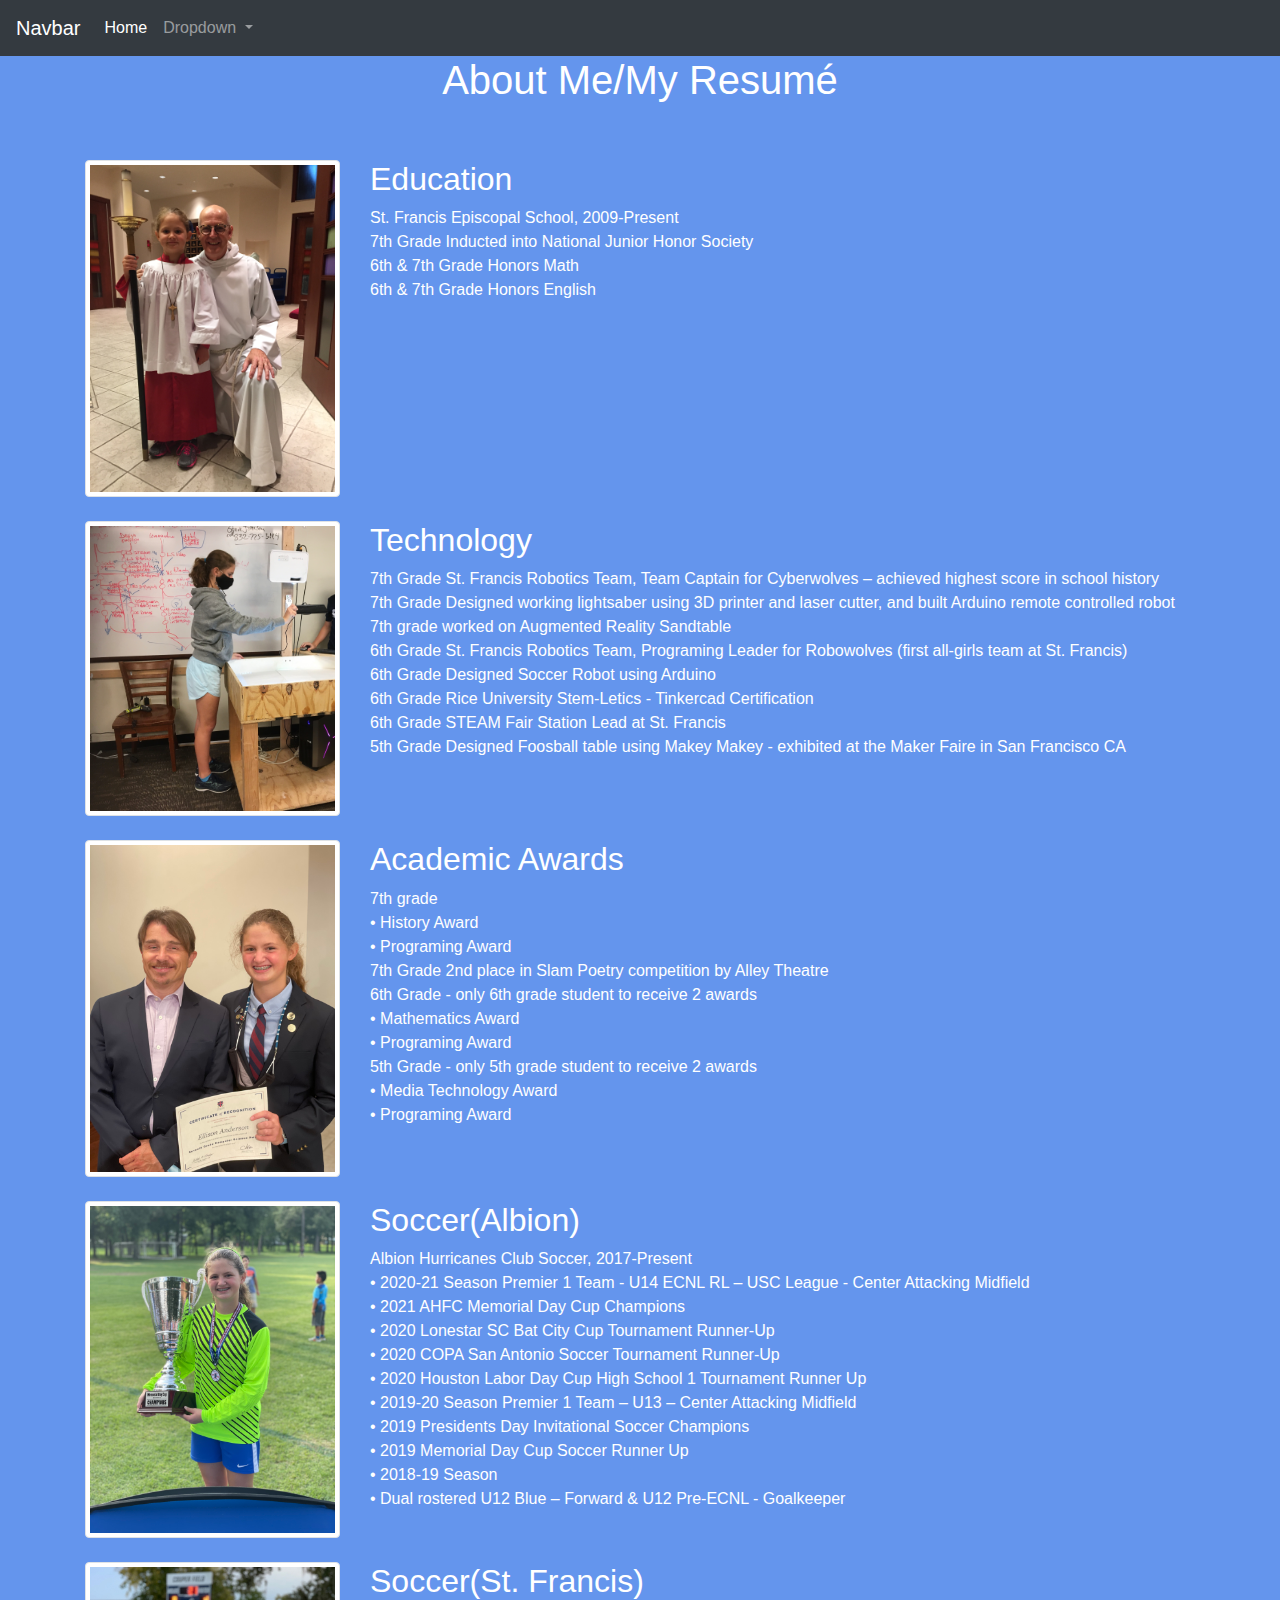
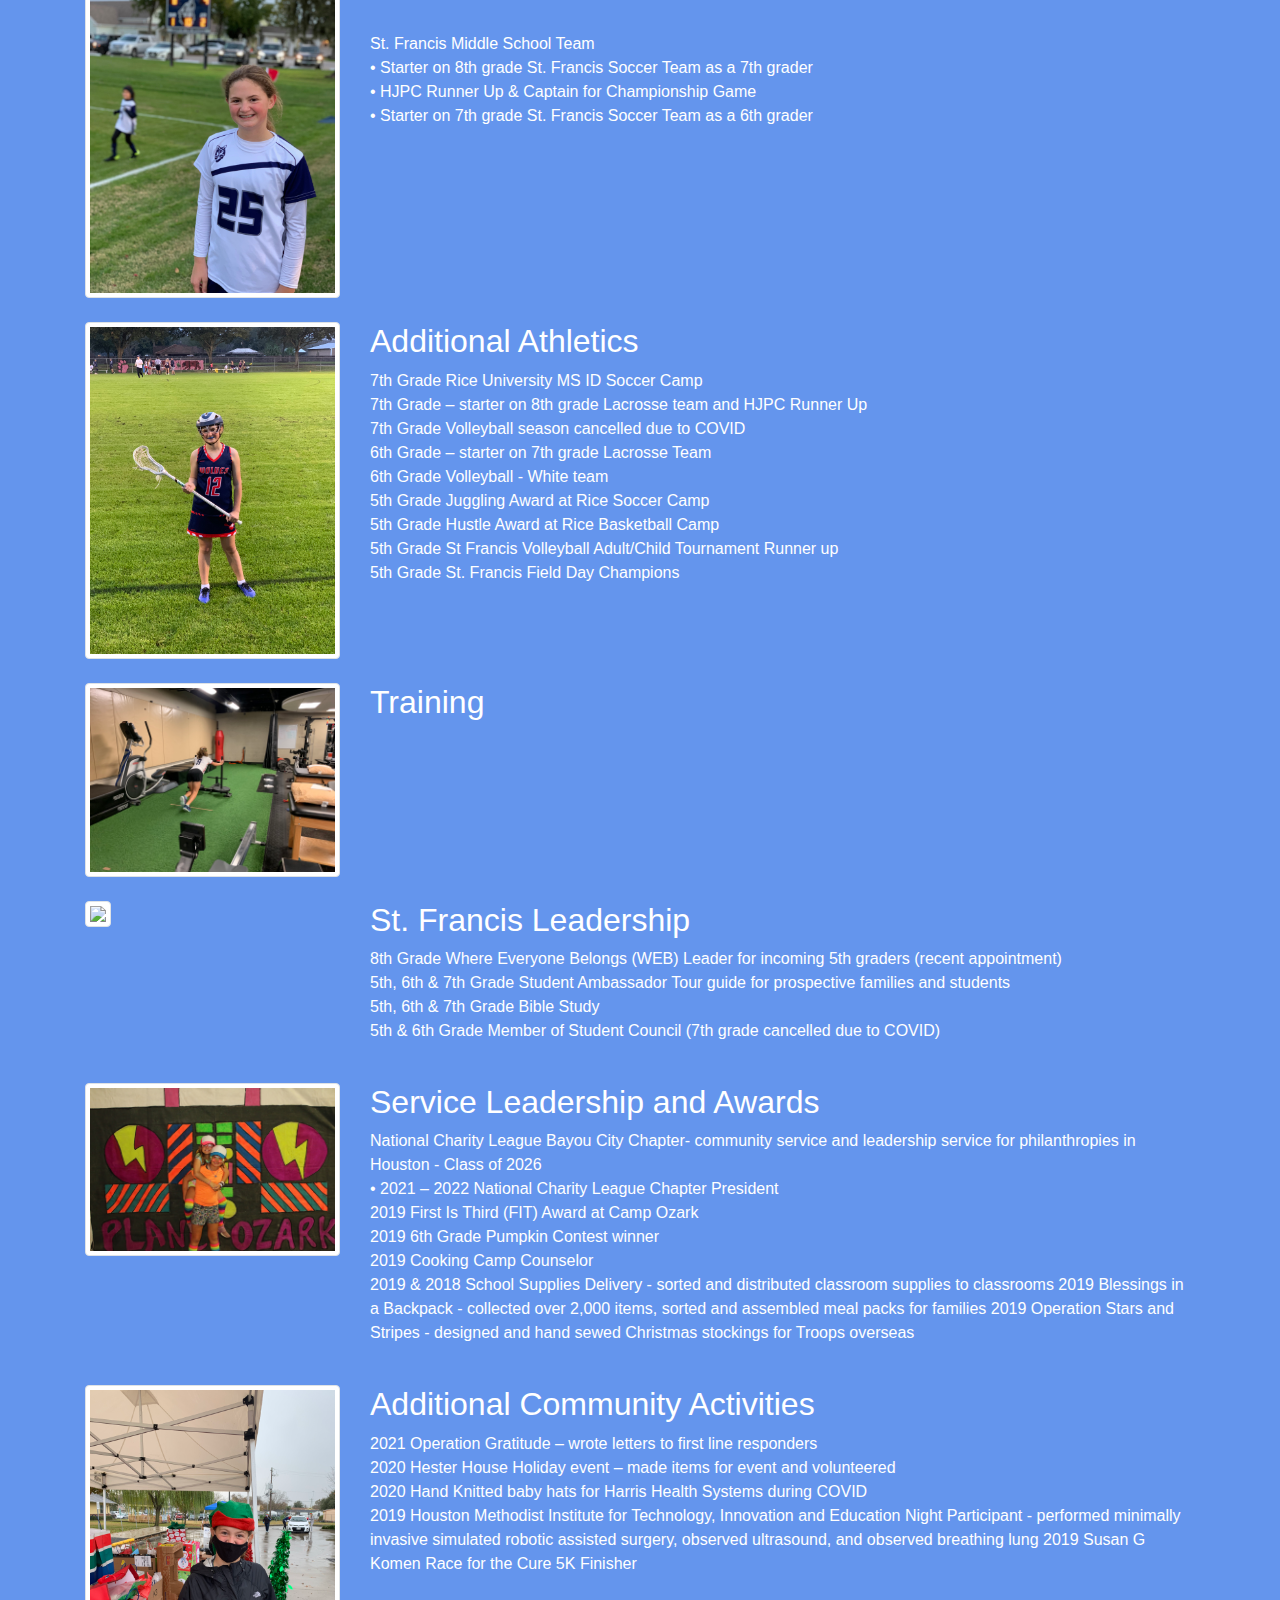
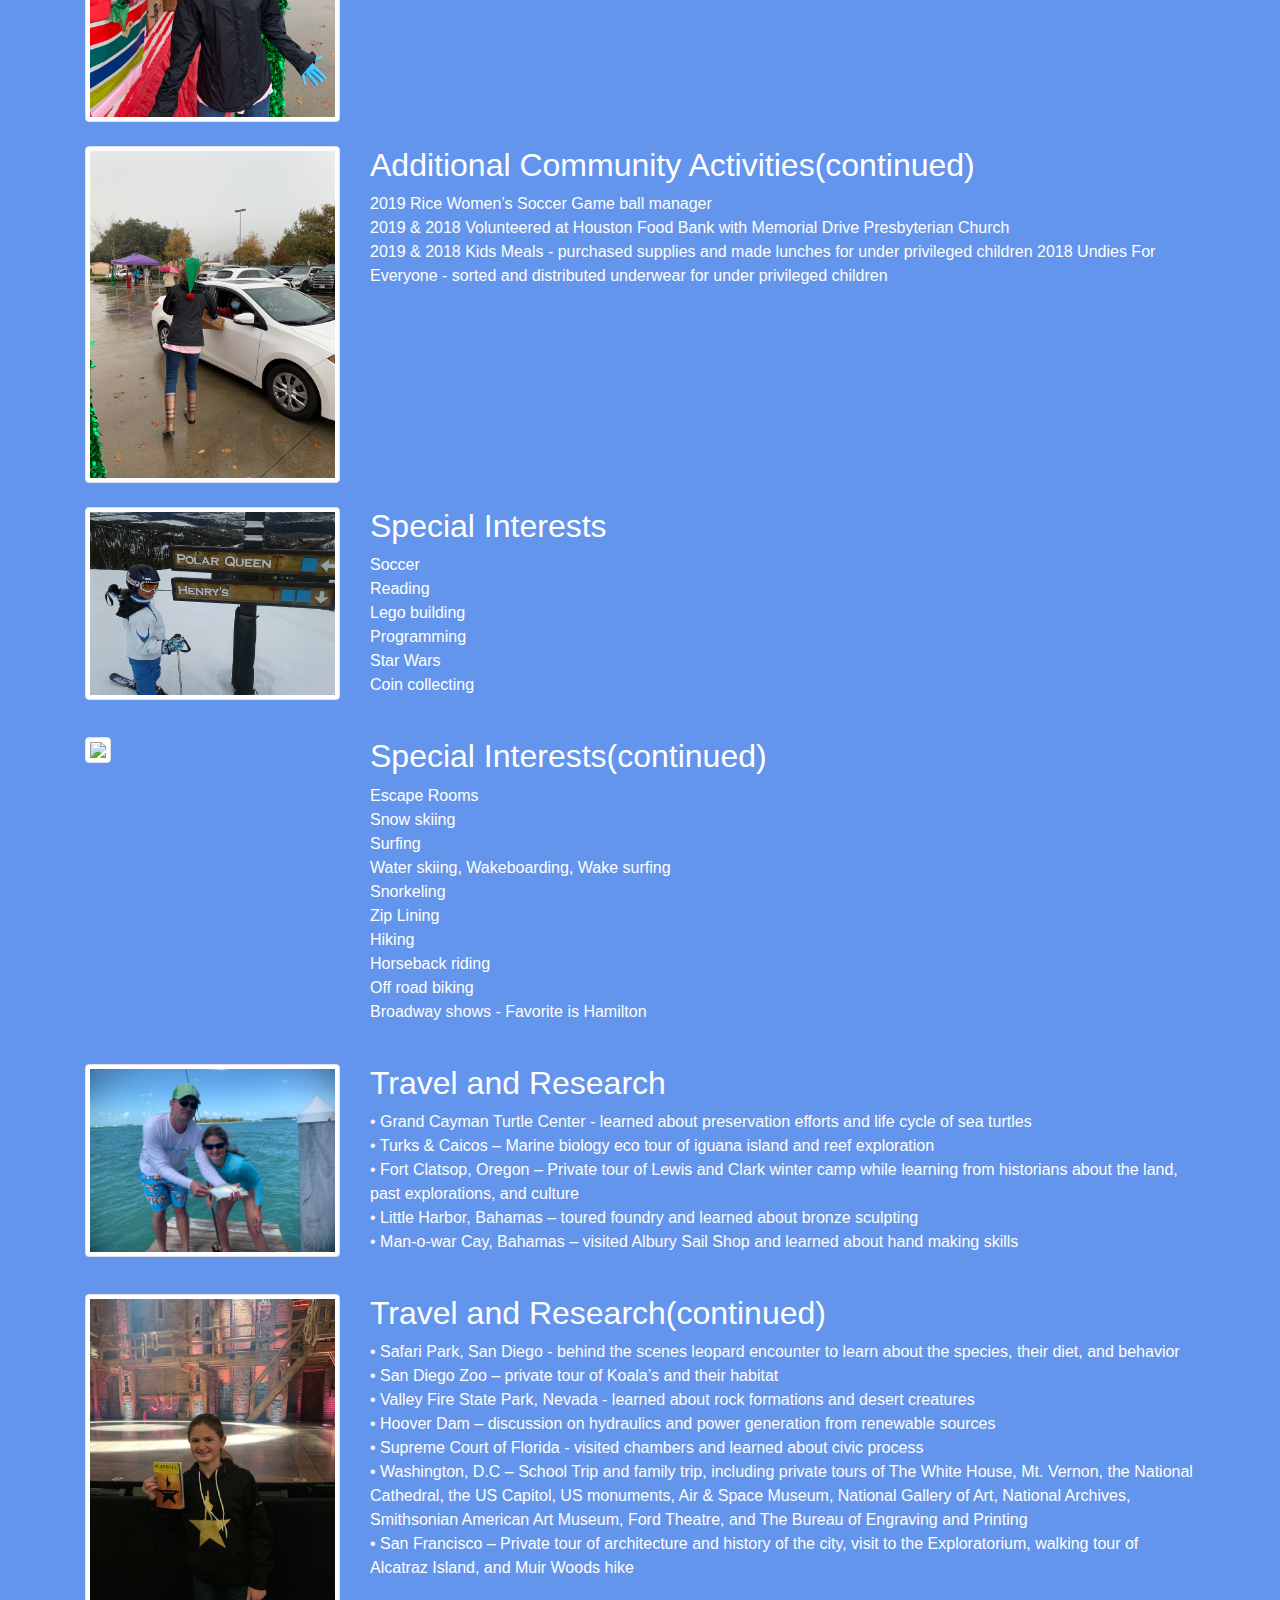
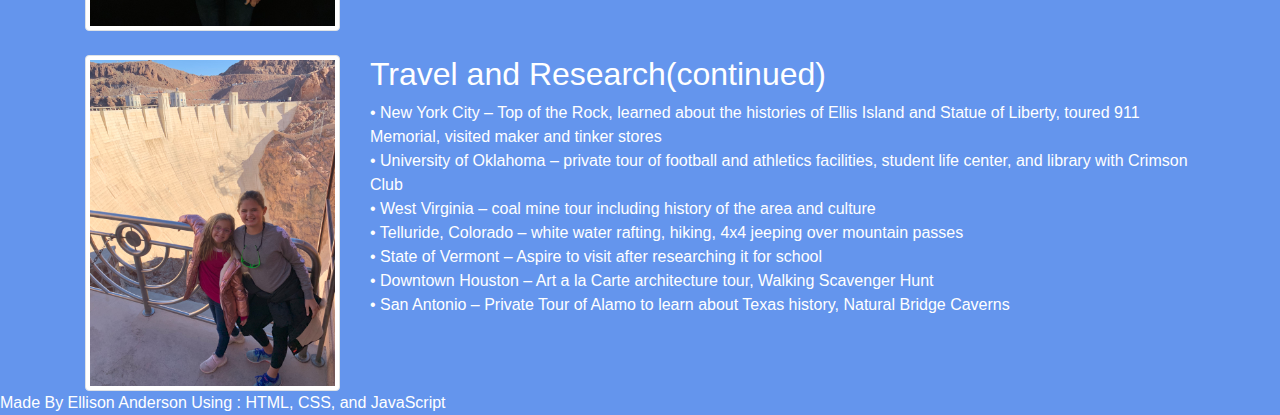
==== about.html @ 31eaee92 "done" ====
<!DOCTYPE html>
<html>
    <head>
        <meta charset="UTF-8">
        <!-- This is where Meta data will go-->
        <link rel="stylesheet" href="https://maxcdn.bootstrapcdn.com/bootstrap/4.0.0/css/bootstrap.min.css">
        <link href="css/index.css" type="text/css" rel="stylesheet">
        <title>Ellison's Portfolio</title>
    </head>

<body>
    
  <!-- NavBar (copied and pasted from WC3) -->
  <!-- Static navbar -->
  <nav class="navbar navbar-expand-lg navbar-dark bg-dark">
    <a class="navbar-brand" href="#">Navbar</a>
    <button class="navbar-toggler" data-toggle="collapse" data-target="#navbarSupportedContent" aria-controls="navbarSupportedContent" aria-expanded="false" aria-label="Toggle navigation">
      <span class="navbar-toggler-icon"></span>
    </button>

    <div class="collapse navbar-collapse" id="navbarSupportedContent">
      <ul class="navbar-nav mr-auto">
        <li class="nav-item active">
          <a class="nav-link" href="index.html">Home <span class="sr-only">(current)</span></a>
        </li>
        <li class="nav-item dropdown">
          <a class="nav-link dropdown-toggle" href="#" id="navbarDropdown" role="button" data-toggle="dropdown" aria-haspopup="true" aria-expanded="false">
            Dropdown
          </a>
          <div class="dropdown-menu" aria-labelledby="navbarDropdown">
            <a class="dropdown-item" href="about.html">About</a>
            <a class="dropdown-item" href="gallary.html">Gallery</a>
          </div>
        </li>
      </ul>
    </div>
  </nav>

    <H1>About Me/My Resumé</H1>
    <br>
    <br>
        <div class="container">
            <div class="row">
              <div class="col-lg-3">
                <img class="img img-thumbnail" src="Photos/education.jpeg">
              </div>
              <div class="col-lg-9">
                <h2>Education</h2>
                <p>
                  St. Francis Episcopal School, 2009-Present 
                  <br>7th Grade Inducted into National Junior Honor Society 
                  <br>6th & 7th Grade Honors Math 
                  <br>6th & 7th Grade Honors English 
                  </p>
              </div>
            </div>
            <br>
            <div class="row">
              <div class="col-lg-3">
                <img class="img img-thumbnail" src="Photos/technology.jpeg">
              </div>
              <div class="col-lg-9">
                <h2>Technology</h2>
                <p>7th Grade St. Francis Robotics Team, Team Captain for Cyberwolves – achieved highest score in school history  
                  <br>7th Grade Designed working lightsaber using 3D printer and laser cutter, and built Arduino remote controlled robot 
                  <br>7th grade worked on Augmented Reality Sandtable
                  <br>6th Grade St. Francis Robotics Team, Programing Leader for Robowolves (first all-girls team at St. Francis) 
                  <br>6th Grade Designed Soccer Robot using Arduino 
                  <br>6th Grade Rice University Stem-Letics - Tinkercad Certification 
                  <br>6th Grade STEAM Fair Station Lead at St. Francis  
                  <br>5th Grade Designed Foosball table using Makey Makey - exhibited at the Maker Faire in San Francisco CA 
                  </p>
              </div>
            </div>
            <br>
            <div class="row">
              <div class="col-lg-3">
                <img class="img img-thumbnail" src="Photos/Awards.jpeg">
              </div>
              <div class="col-lg-9">
                <h2>Academic Awards</h2>
                <p>7th grade
                  <br>• History Award 
                  <br>• Programing Award  
                  <br>7th Grade 2nd place in Slam Poetry competition by Alley Theatre 
                  <br>6th Grade - only 6th grade student to receive 2 awards 
                  <br>• Mathematics Award 
                  <br>• Programing Award  
                 <br> 5th Grade - only 5th grade student to receive 2 awards 
                  <br>• Media Technology Award 
                 <br> • Programing Award </p>
              </div>
            </div>
            <br>
            <div class="row">
              <div class="col-lg-3">
                <img class="img img-thumbnail" src="Photos/soccer.jpeg">
              </div>
              <div class="col-lg-9">
                <h2>Soccer(Albion)</h2>
                <p>Albion Hurricanes Club Soccer, 2017-Present 
                 <br> • 2020-21 Season Premier 1 Team - U14 ECNL RL – USC League - Center Attacking Midfield 
                 <br> • 2021 AHFC Memorial Day Cup Champions 
                 <br>• 2020 Lonestar SC Bat City Cup Tournament Runner-Up 
                 <br> • 2020 COPA San Antonio Soccer Tournament Runner-Up 
                 <br> • 2020 Houston Labor Day Cup High School 1 Tournament Runner Up 
                 <br> • 2019-20 Season Premier 1 Team – U13 – Center Attacking Midfield 
                 <br> • 2019 Presidents Day Invitational Soccer Champions 
                 <br> • 2019 Memorial Day Cup Soccer Runner Up 
                 <br> • 2018-19 Season 
                 <br> • Dual rostered U12 Blue – Forward & U12 Pre-ECNL - Goalkeeper  </p>
              </div>
            </div>
            <br>
            <div class="row">
              <div class="col-lg-3">
                <img class="img img-thumbnail" src="Photos/SFEsoccer.jpeg">
              </div>
              <div class="col-lg-9">
                <h2>Soccer(St. Francis)</h2> 
                 <br> St. Francis Middle School Team 
                 <br> • Starter on 8th grade St. Francis Soccer Team as a 7th grader  
                 <br> • HJPC Runner Up & Captain for Championship Game 
                 <br> • Starter on 7th grade St. Francis Soccer Team as a 6th grader </p>
              </div>
            </div>
            <br>
            <div class="row">
              <div class="col-lg-3">
                <img class="img img-thumbnail" src="Photos/additionalAthletics.jpeg">
              </div>
              <div class="col-lg-9">
                <h2>Additional Athletics</h2>
                <p>7th Grade Rice University MS ID Soccer Camp 
                  <br>7th Grade – starter on 8th grade Lacrosse team and HJPC Runner Up 
                  <br>7th Grade Volleyball season cancelled due to COVID 
                  <br>6th Grade – starter on 7th grade Lacrosse Team  
                  <br>6th Grade Volleyball - White team  
                  <br>5th Grade Juggling Award at Rice Soccer Camp 
                  <br>5th Grade Hustle Award at Rice Basketball Camp 
                  <br>5th Grade St Francis Volleyball Adult/Child Tournament Runner up 
                  <br>5th Grade St. Francis Field Day Champions
                  </p>
              </div>
            </div>
            <br>
            <div class="row">
              <div class="col-lg-3">
                <img class="img img-thumbnail" src="Photos/training.jpeg">
              </div>
              <div class="col-lg-9">
                <h2>Training</h2>
                <p>
                  
                </p>
              </div>
            </div>
            <br>
            <div class="row">
              <div class="col-lg-3">
                <img class="img img-thumbnail" src="https://res.cloudinary.com/veracross/image/upload/w_300,h_300,c_limit/v1604606642/stfrancishouston/person_photos/ivxypchw0ebyegl26nif.jpg">
              </div>
              <div class="col-lg-9">
                <h2>St. Francis Leadership</h2>
                <p>8th Grade Where Everyone Belongs (WEB) Leader for incoming 5th graders (recent appointment) 
                  <br>5th, 6th & 7th Grade Student Ambassador Tour guide for prospective families and students 
                  <br>5th, 6th & 7th Grade Bible Study 
                  <br>5th & 6th Grade Member of Student Council (7th grade cancelled due to COVID) 
                  </p>
              </div>
            </div>
            <br>
            <div class="row">
              <div class="col-lg-3">
                <img class="img img-thumbnail" src="Photos/comunityAwards.jpeg">
              </div>
              <div class="col-lg-9">
                <h2>Service Leadership and Awards</h2>
                <p>National Charity League Bayou City Chapter- community service and leadership service for philanthropies in  Houston - Class of 2026 
                  <br>• 2021 – 2022 National Charity League Chapter President 
                  <br>2019 First Is Third (FIT) Award at Camp Ozark 
                  <br>2019 6th Grade Pumpkin Contest winner 
                  <br>2019 Cooking Camp Counselor 
                  <br>2019 & 2018 School Supplies Delivery - sorted and distributed classroom supplies to classrooms 2019 Blessings in a Backpack - collected over 2,000 items, sorted and assembled meal packs for families 2019 Operation Stars and Stripes - designed and hand sewed Christmas stockings for Troops overseas 
                  </p>
              </div>
            </div>
            <br>
            <div class="row">
              <div class="col-lg-3">
                <img class="img img-thumbnail" src="Photos/comunityActivitys1.jpeg">
              </div>
              <div class="col-lg-9">
                <h2>Additional Community Activities</h2>
                <p>2021 Operation Gratitude – wrote letters to first line responders 
                  <br>2020 Hester House Holiday event – made items for event and volunteered 
                  <br>2020 Hand Knitted baby hats for Harris Health Systems during COVID 
                  <br>2019 Houston Methodist Institute for Technology, Innovation and Education Night Participant - performed minimally invasive simulated robotic assisted surgery, observed ultrasound, and observed breathing lung  2019 Susan G Komen Race for the Cure 5K Finisher 
                  </p>
              </div>
            </div>
            <br>
            <div class="row">
              <div class="col-lg-3">
                <img class="img img-thumbnail" src="Photos/comunityActivitys2.jpeg">
              </div>
              <div class="col-lg-9">
                <h2>Additional Community Activities(continued)</h2>
                <p>2019 Rice Women’s Soccer Game ball manager  
                  <br>2019 & 2018 Volunteered at Houston Food Bank with Memorial Drive Presbyterian Church 
                  <br>2019 & 2018 Kids Meals - purchased supplies and made lunches for under privileged children 2018 Undies For Everyone - sorted and distributed underwear for under privileged children
                  </p>
              </div>
            </div>
            <br>
            <div class="row">
              <div class="col-lg-3">
                <img class="img img-thumbnail" src="Photos/extraIntrests1.jpeg">
              </div>
              <div class="col-lg-9">
                <h2>Special Interests</h2>
                <p>Soccer 
                  <br>Reading 
                  <br>Lego building 
                  <br>Programming 
                  <br>Star Wars 
                  <br>Coin collecting 
                  </p>
              </div>
            </div>
            <br>
            <div class="row">
              <div class="col-lg-3">
                <img class="img img-thumbnail" src="Photos/extraIntrests2.jpeg">
              </div>
              <div class="col-lg-9">
                <h2>Special Interests(continued)</h2>
                <p>Escape Rooms 
                  <br>Snow skiing 
                  <br>Surfing 
                  <br> Water skiing, Wakeboarding, Wake surfing 
                  <br> Snorkeling 
                  <br> Zip Lining 
                  <br> Hiking 
                  <br> Horseback riding 
                  <br> Off road biking 
                  <br> Broadway shows - Favorite is Hamilton
                  </p>
              </div>
            </div>
            <br>
            <div class="row">
              <div class="col-lg-3">
                <img class="img img-thumbnail" src="Photos/travel.jpeg">
              </div>
              <div class="col-lg-9">
                <h2>Travel and Research</h2>
                <p>• Grand Cayman Turtle Center - learned about preservation efforts and life cycle of sea turtles 
                  <br>• Turks & Caicos – Marine biology eco tour of iguana island and reef exploration 
                  <br>• Fort Clatsop, Oregon – Private tour of Lewis and Clark winter camp while learning from historians  about the land, past explorations, and culture 
                  <br> • Little Harbor, Bahamas – toured foundry and learned about bronze sculpting  
                  <br> • Man-o-war Cay, Bahamas – visited Albury Sail Shop and learned about hand making skills   </p>
              </div>
            </div>
            <br>
            <div class="row">
              <div class="col-lg-3">
                <img class="img img-thumbnail" src="Photos/travel2.0.jpeg">
              </div>
              <div class="col-lg-9">
                <h2>Travel and Research(continued)</h2>
                <p>• Safari Park, San Diego - behind the scenes leopard encounter to learn about the species, their diet,  and behavior 
                  <br>• San Diego Zoo – private tour of Koala’s and their habitat 
                  <br>• Valley Fire State Park, Nevada - learned about rock formations and desert creatures 
                  <br>• Hoover Dam – discussion on hydraulics and power generation from renewable sources 
                  <br>• Supreme Court of Florida - visited chambers and learned about civic process
                  <br> • Washington, D.C – School Trip and family trip, including private tours of The White House, Mt. Vernon,  the National Cathedral, the US Capitol, US monuments, Air & Space Museum, National Gallery of Art,  National Archives, Smithsonian American Art Museum, Ford Theatre, and The Bureau of Engraving  and Printing 
                  <br>• San Francisco – Private tour of architecture and history of the city, visit to the Exploratorium, walking  tour of Alcatraz Island, and Muir Woods hike </p>
              </div>
            </div>
            <br>
            <div class="row">
              <div class="col-lg-3">
                <img class="img img-thumbnail" src="Photos/travel3.0.jpeg">
              </div>
              <div class="col-lg-9">
                <h2>Travel and Research(continued)</h2>
                <p>• New York City – Top of the Rock, learned about the histories of Ellis Island and Statue of Liberty,  toured 911 Memorial, visited maker and tinker stores 
                  <br> • University of Oklahoma – private tour of football and athletics facilities, student life center, and library  with Crimson Club 
                  <br> • West Virginia – coal mine tour including history of the area and culture 
                  <br> • Telluride, Colorado – white water rafting, hiking, 4x4 jeeping over mountain passes
                  <br>  • State of Vermont – Aspire to visit after researching it for school 
                  <br> • Downtown Houston – Art a la Carte architecture tour, Walking Scavenger Hunt 
                  <br> • San Antonio – Private Tour of Alamo to learn about Texas history, Natural Bridge Caverns</p>
              </div>
            </div>
          </div>
          <h8>Made By Ellison Anderson Using : HTML, CSS, and JavaScript</h8>
          <script src="https://code.jquery.com/jquery-3.2.1.slim.min.js" ></script>
          <script src="https://cdnjs.cloudflare.com/ajax/libs/popper.js/1.12.9/umd/popper.min.js" ></script>
          <script src="https://maxcdn.bootstrapcdn.com/bootstrap/4.0.0/js/bootstrap.min.js" ></script>
</body>



</html>
---- css/index.css ----
h1 {
 font-family: helvetica, arial, sans-serif;
 text-align: center;
}
.separator {
  width: 100%;
}
.left {
  float: left;
  padding-right: 15px;
}
.right {
  float: right;
  padding-left: 15px;
}

#PicOfMe{
  height: 250px;
  width: 500px;
}

body{
  background-color: cornflowerblue;
  color : white;
}

.LINK{
  float: right;
}

.ContactInfo{
  float: right;
}
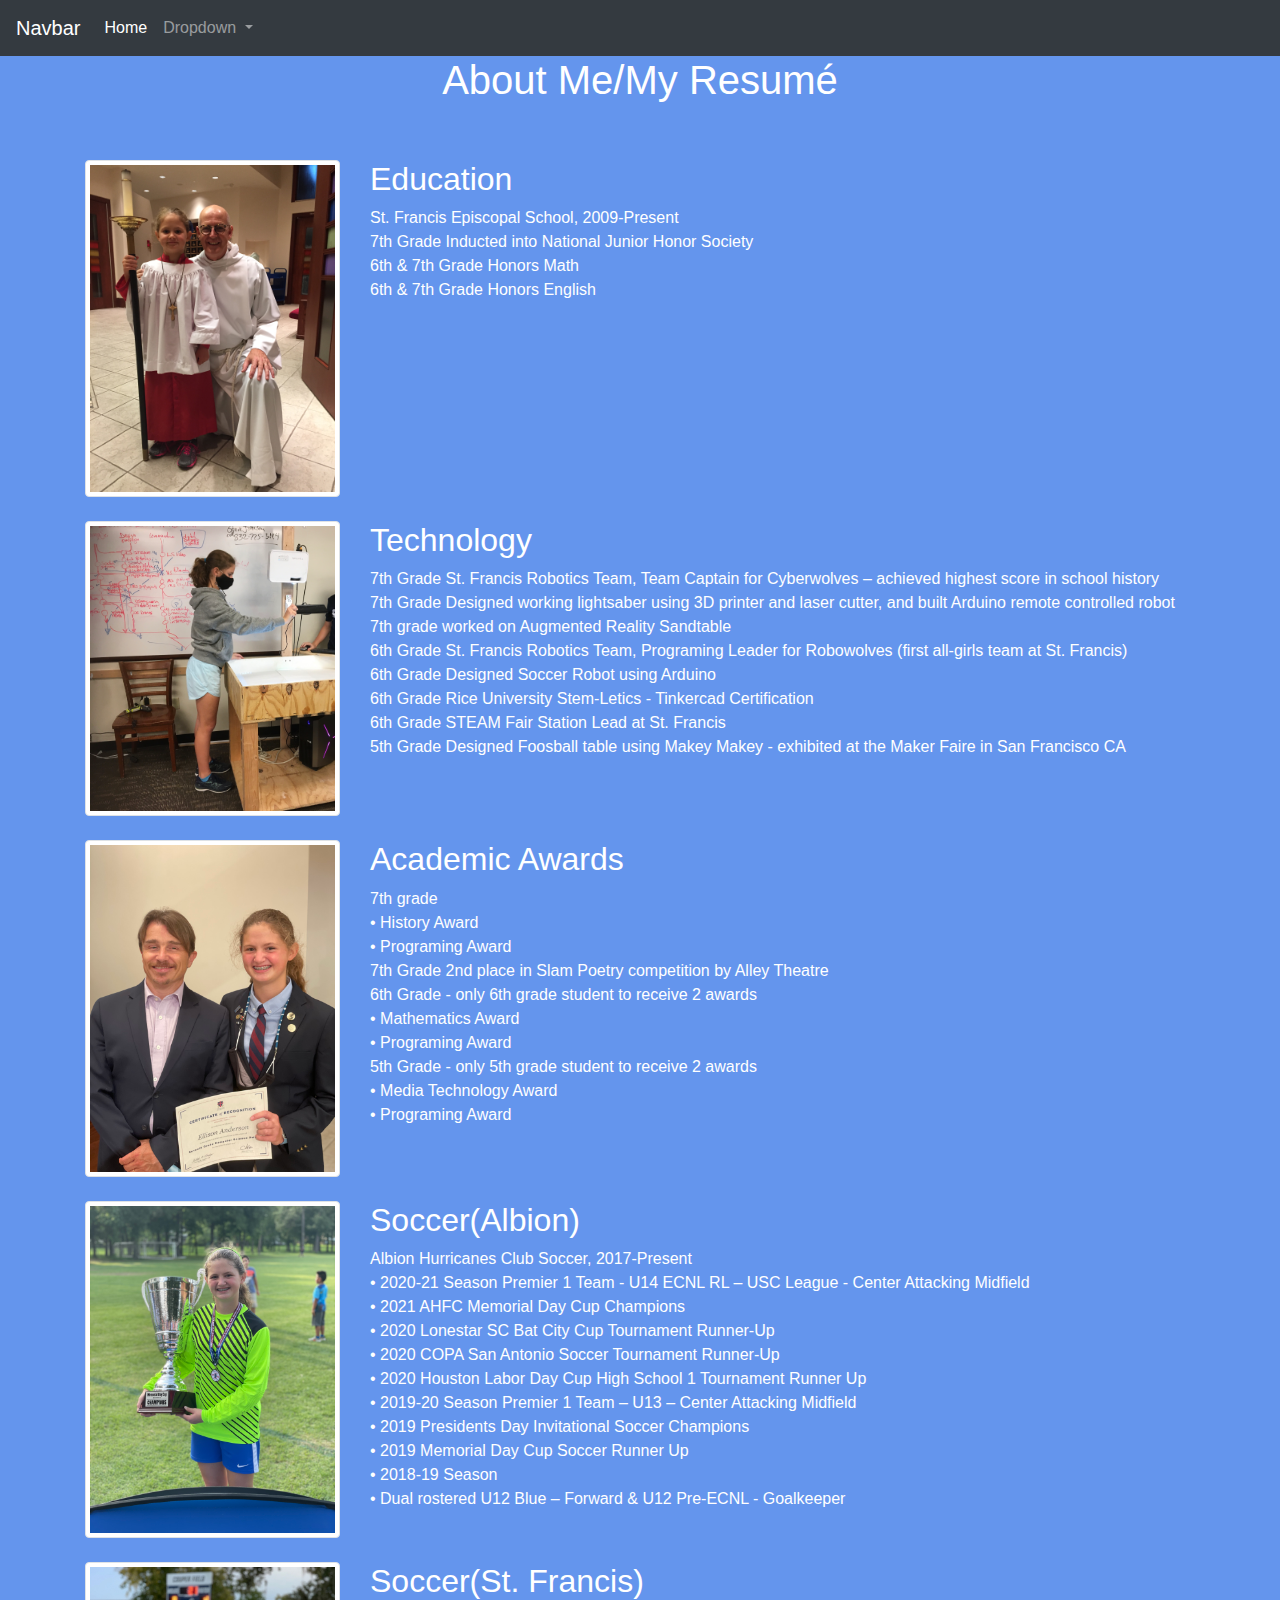
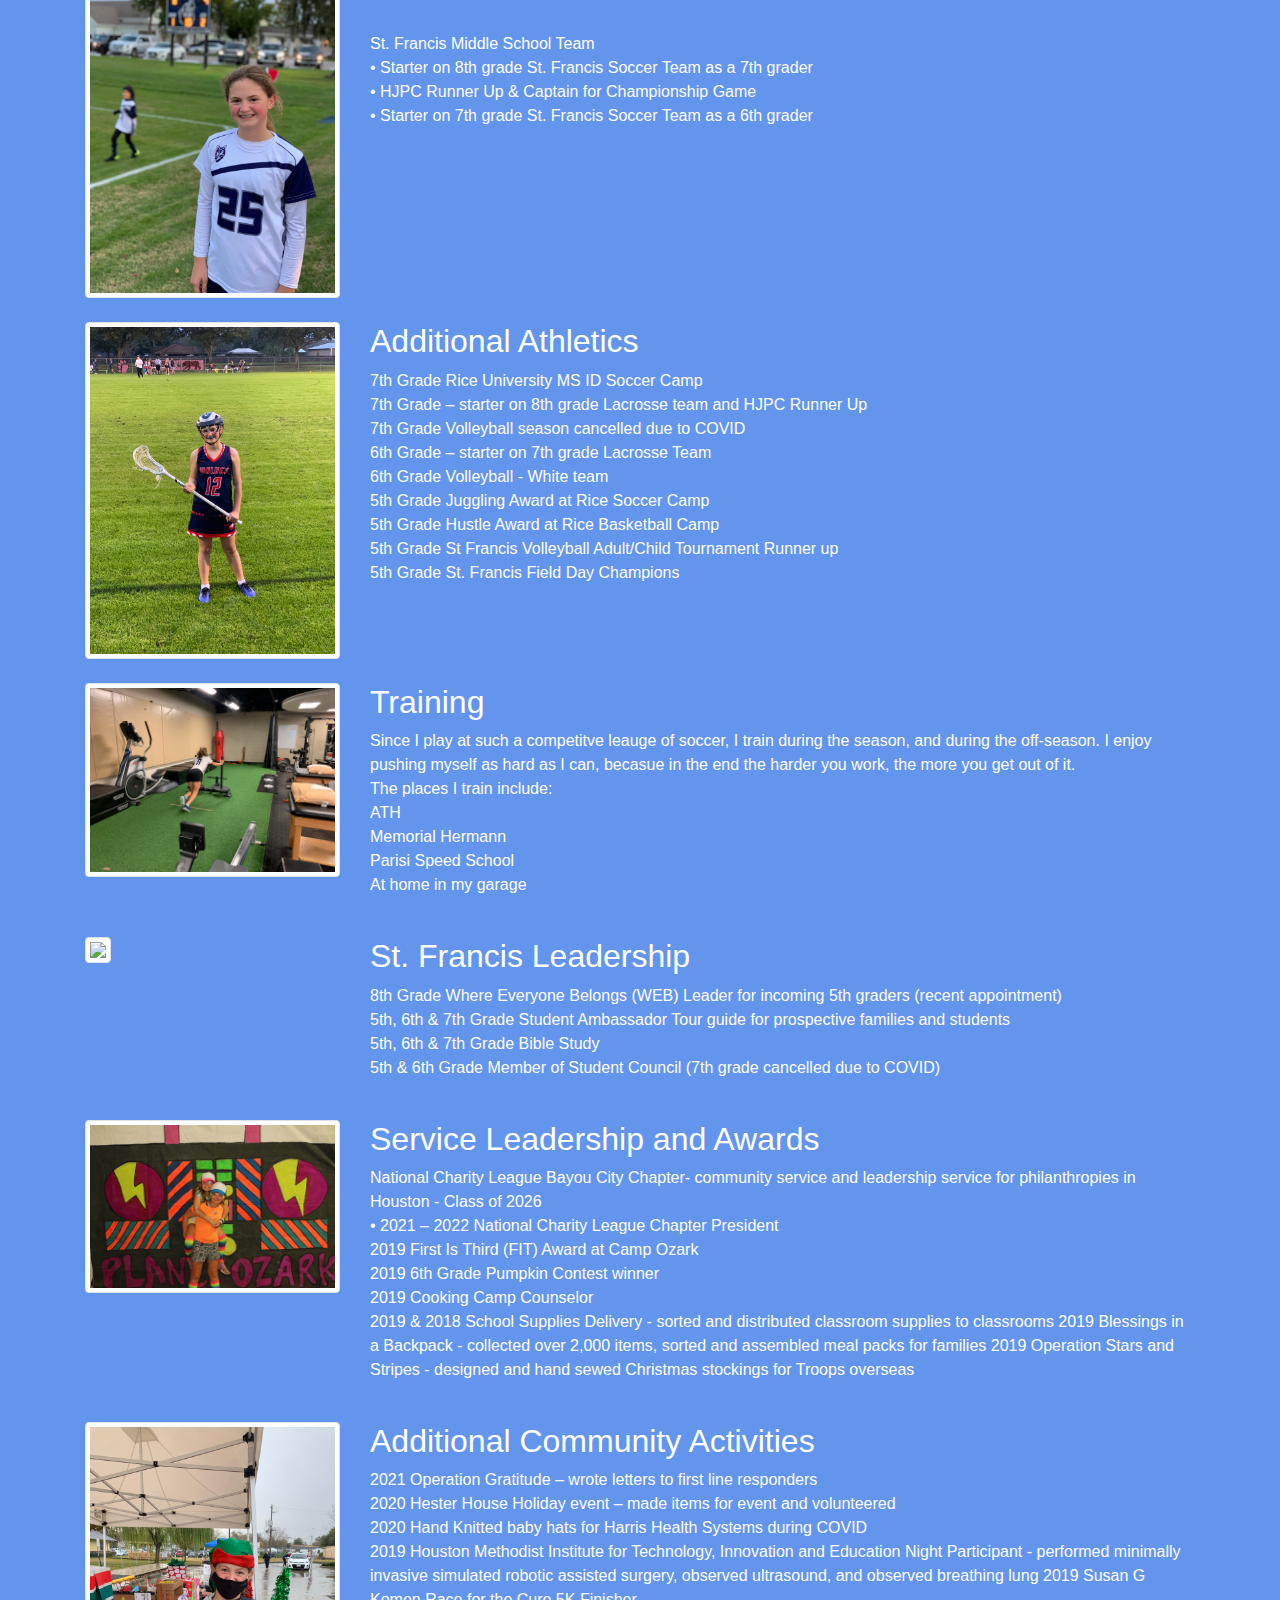
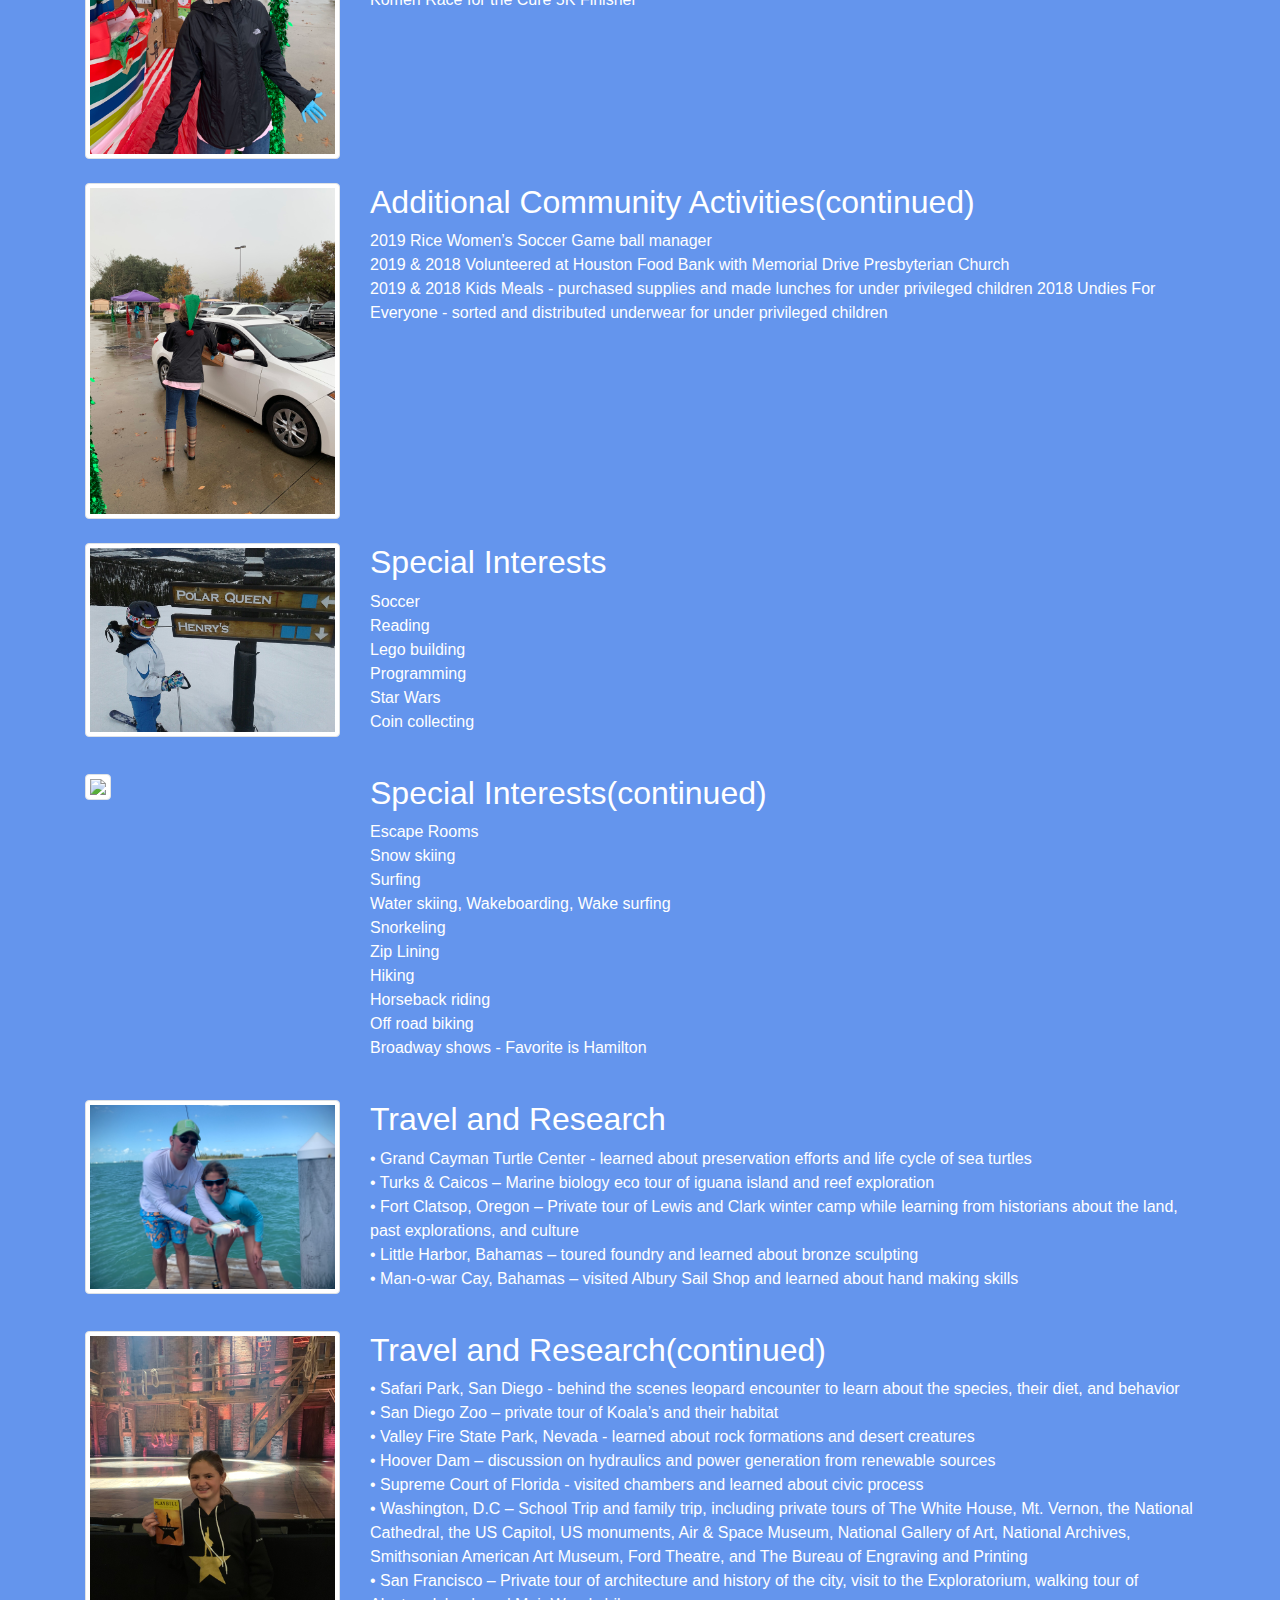
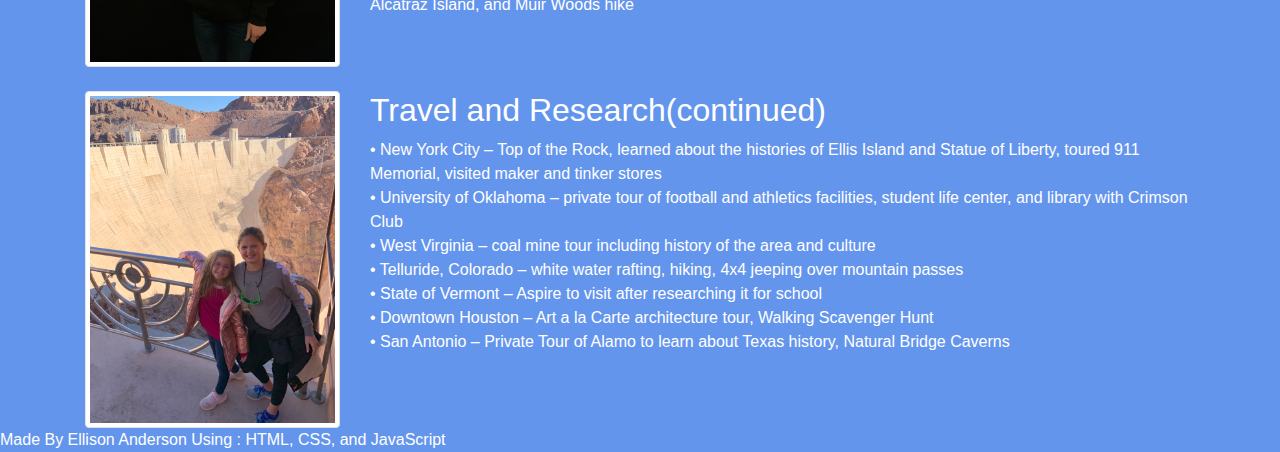
==== commit 29aeb258: "inor edits" ====
--- a/about.html
+++ b/about.html
@@ -151,7 +151,13 @@
               <div class="col-lg-9">
                 <h2>Training</h2>
                 <p>
-                  
+                  Since I play at such a competitve leauge of soccer, I train during the season, and during the off-season. I enjoy pushing myself as hard as I can, becasue in the end the harder you work, the more you get out of it.<br>
+                  The places I train include: <br>
+                  ATH<br>
+                  Memorial Hermann<br>
+                  Parisi Speed School<br>
+                  At home in my garage<br>
+
                 </p>
               </div>
             </div>
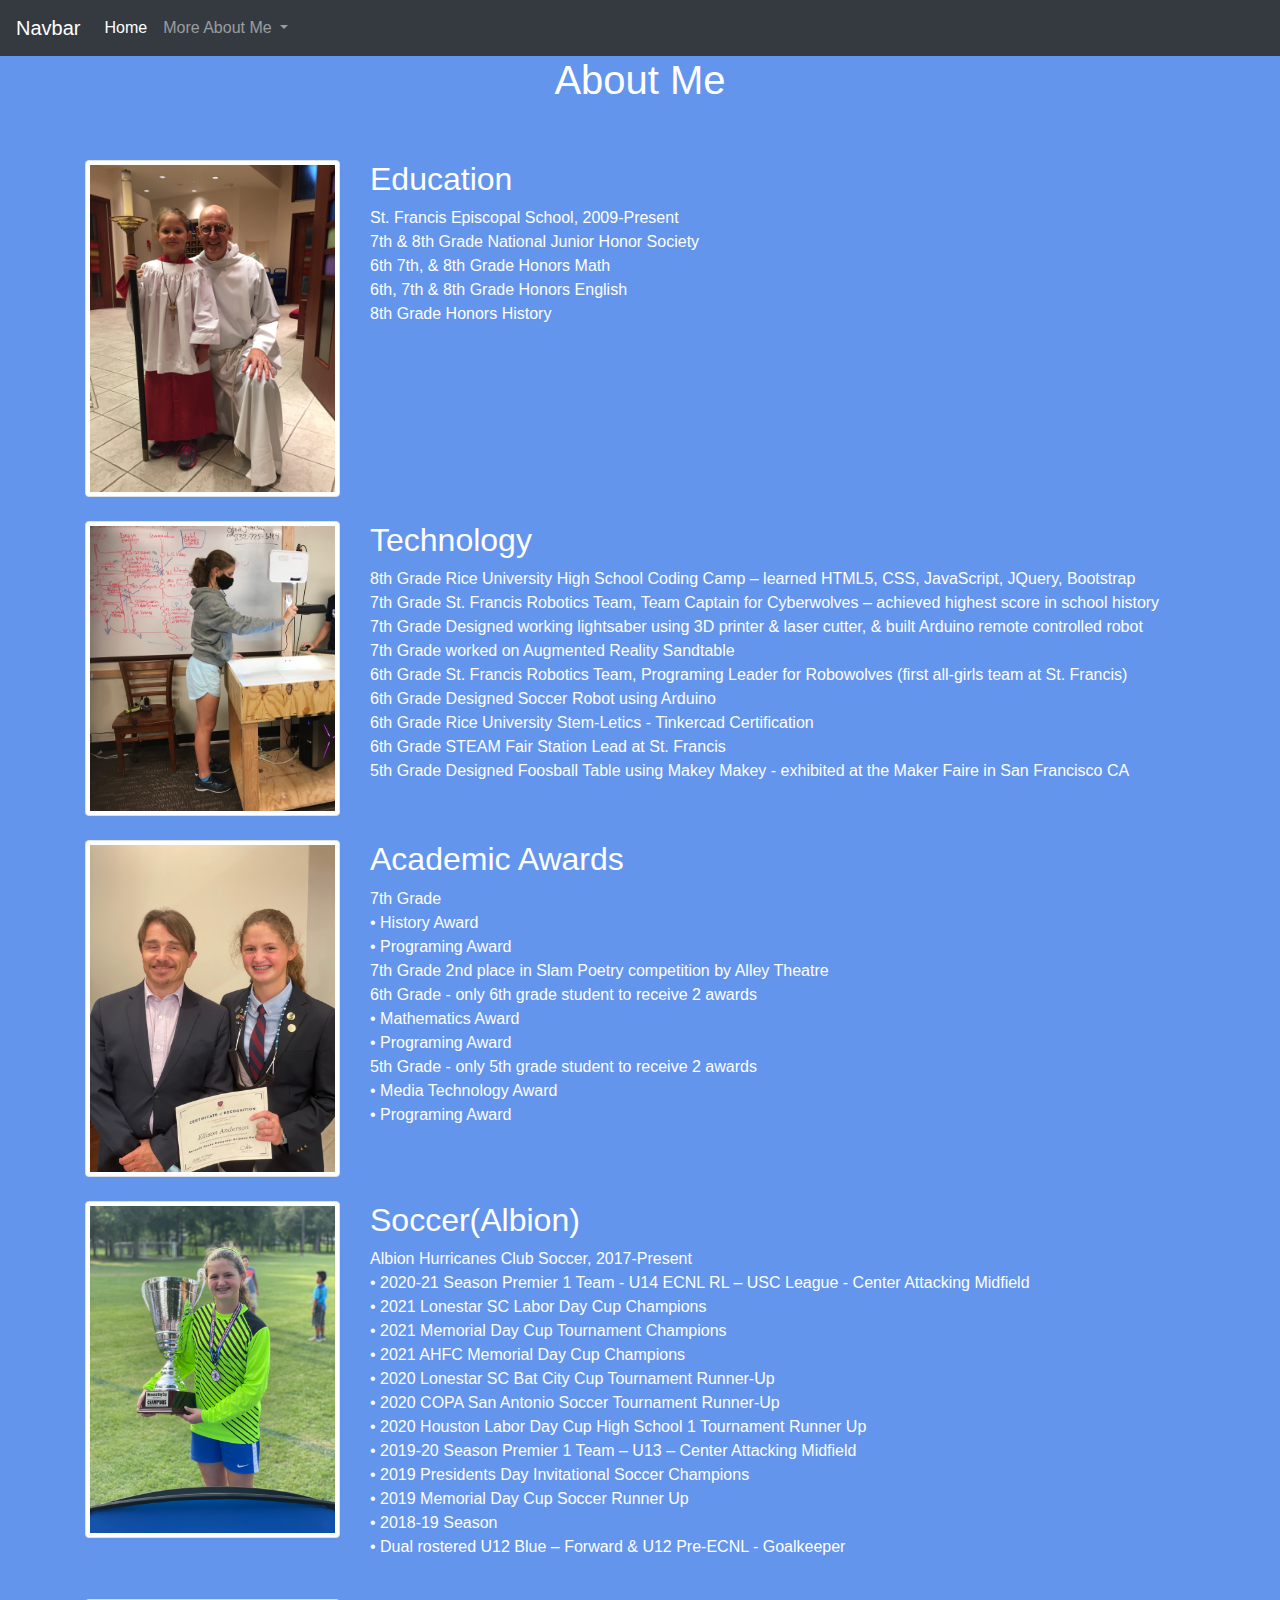
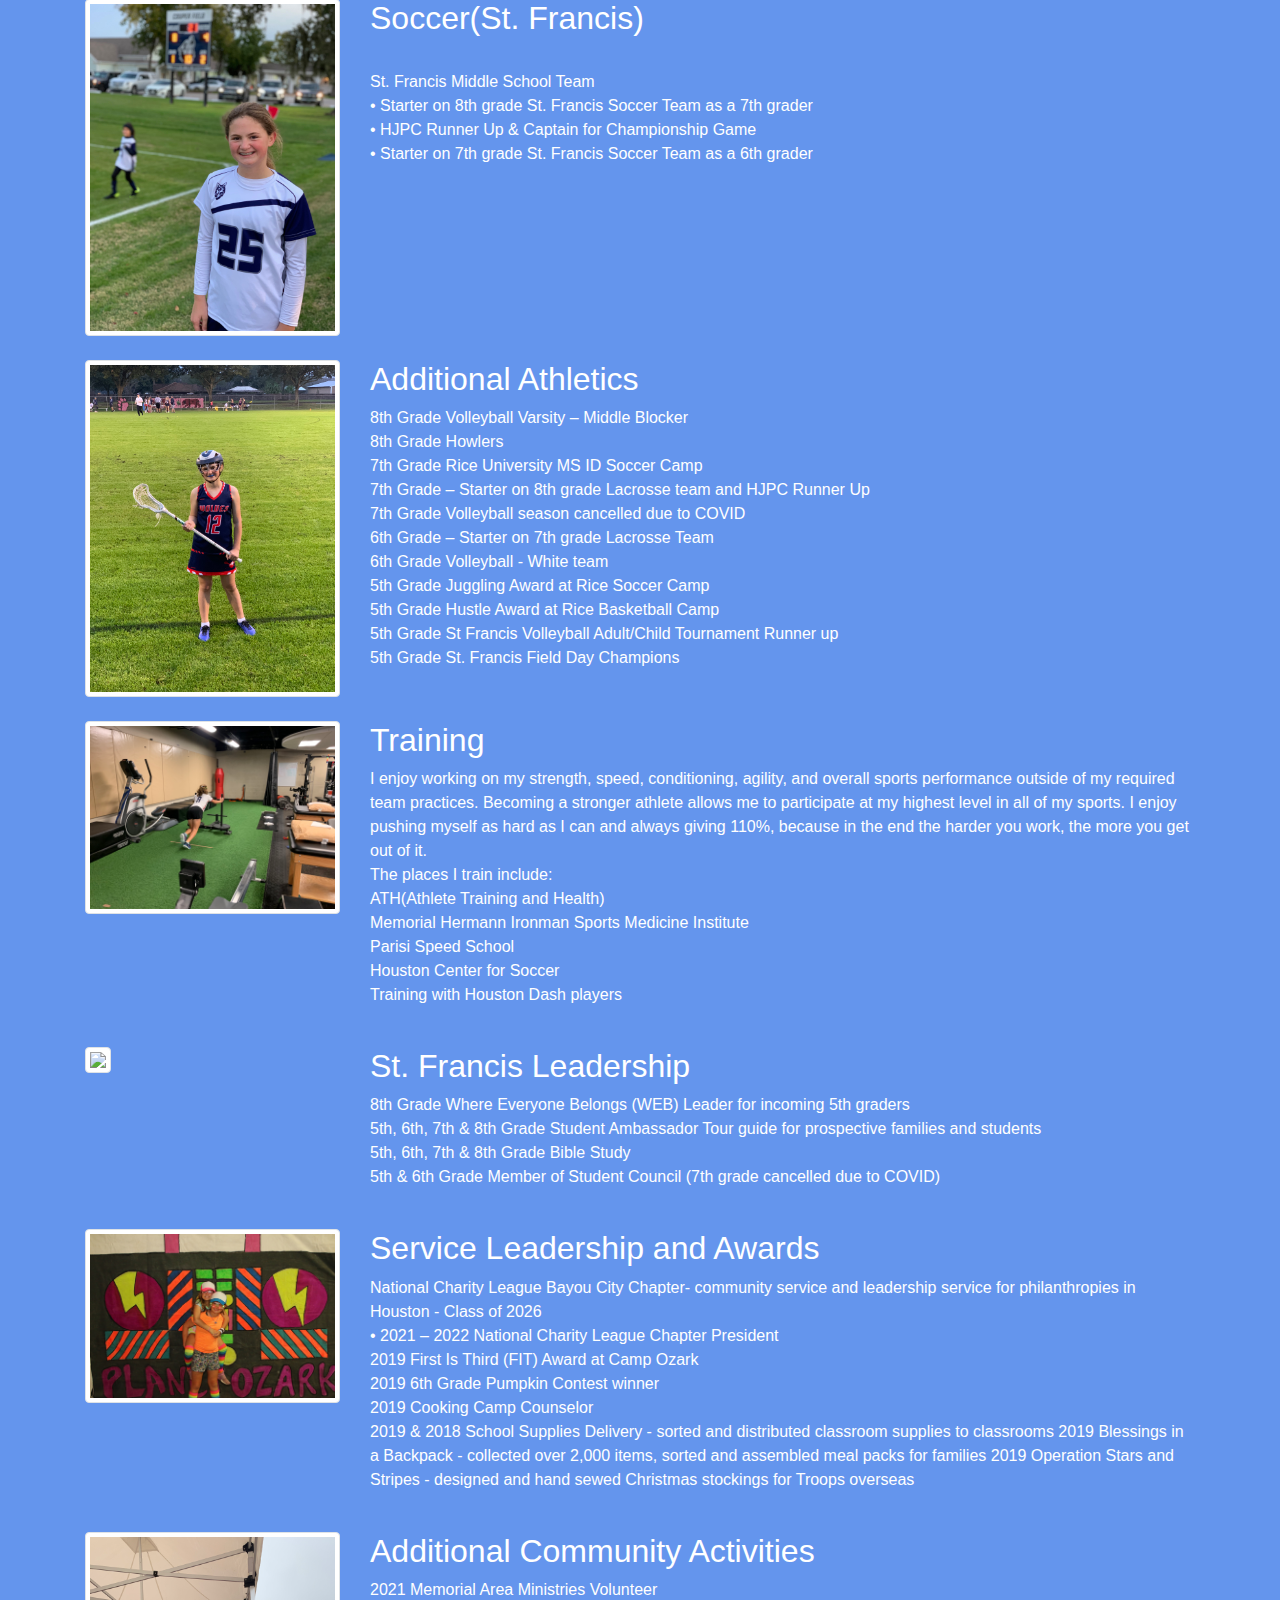
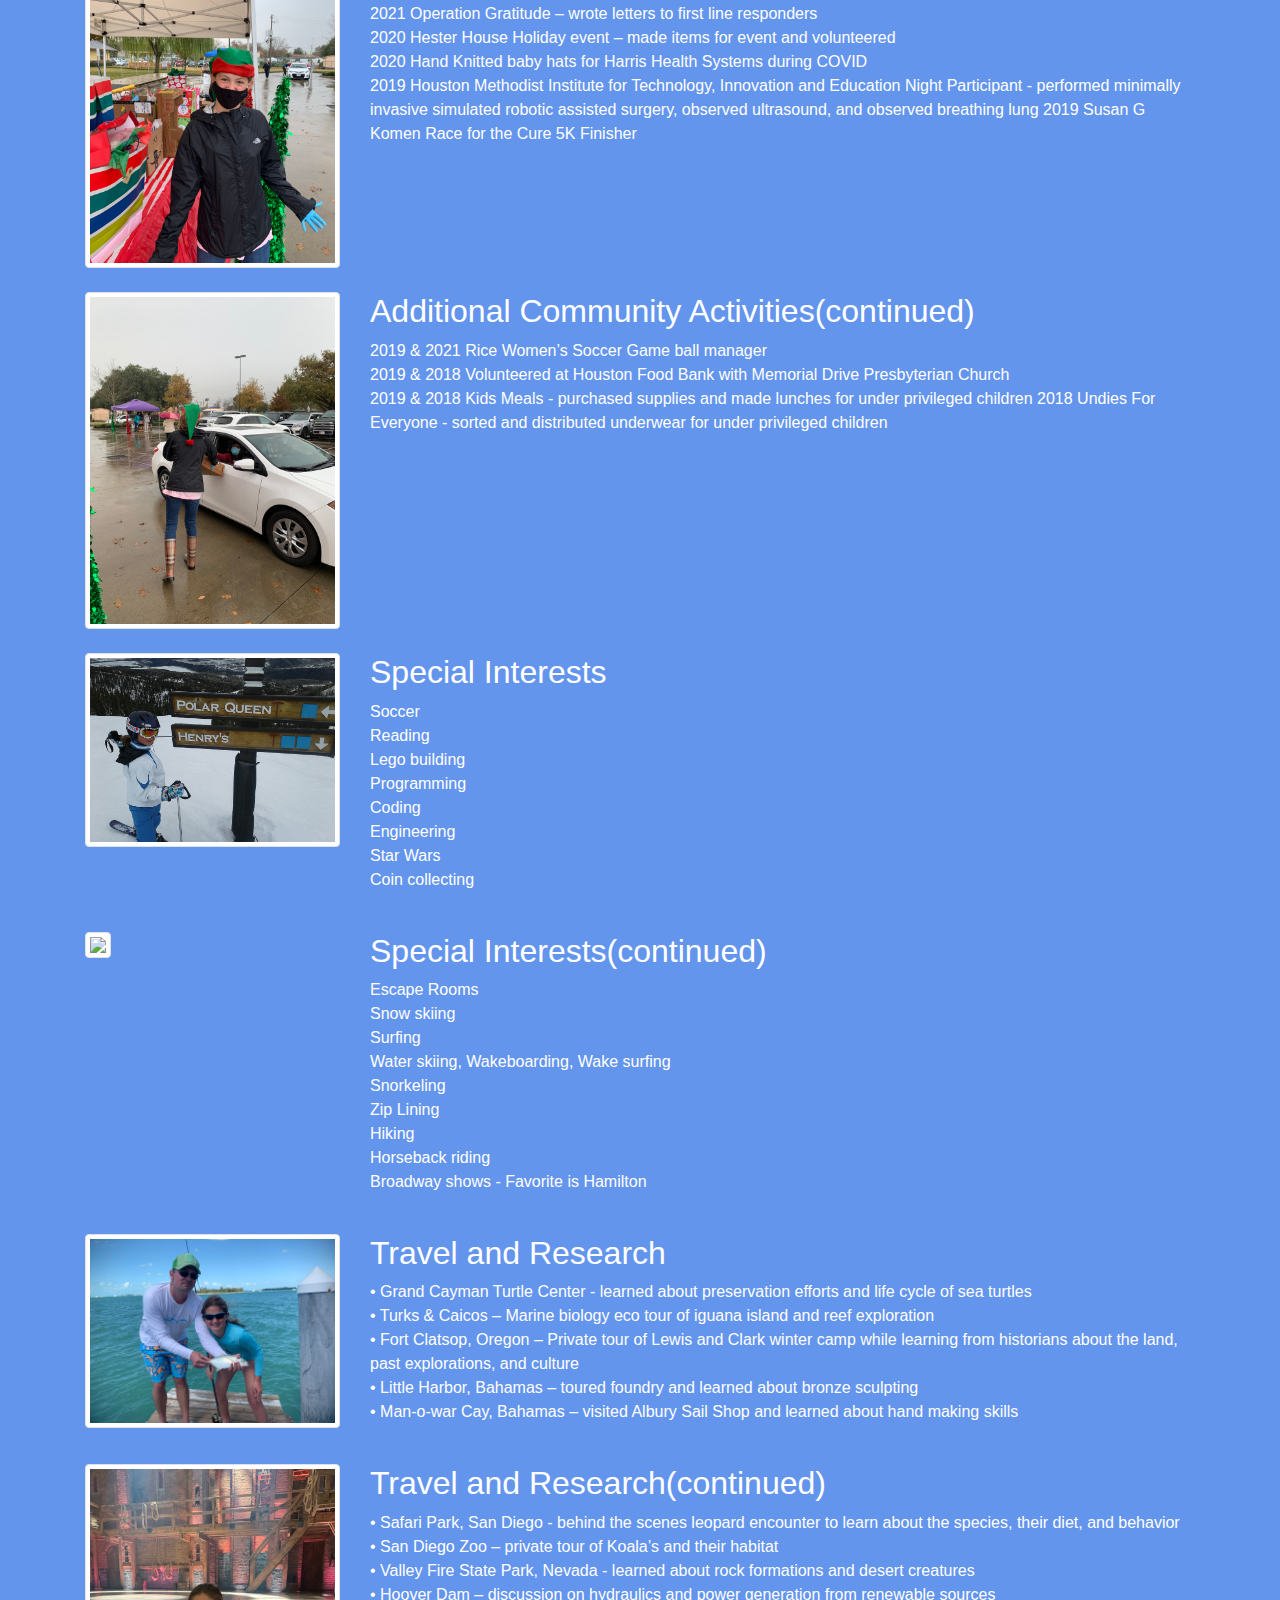
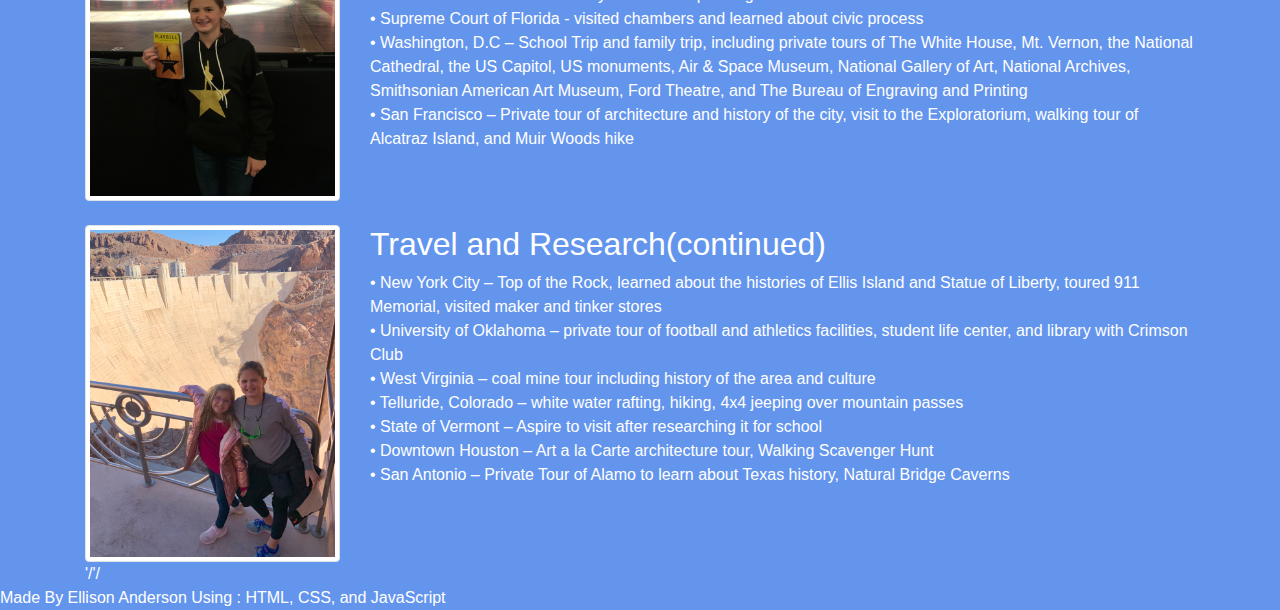
==== commit 3e9937ba: "done" ====
--- a/about.html
+++ b/about.html
@@ -25,18 +25,19 @@
         </li>
         <li class="nav-item dropdown">
           <a class="nav-link dropdown-toggle" href="#" id="navbarDropdown" role="button" data-toggle="dropdown" aria-haspopup="true" aria-expanded="false">
-            Dropdown
+            More About Me
           </a>
           <div class="dropdown-menu" aria-labelledby="navbarDropdown">
-            <a class="dropdown-item" href="about.html">About</a>
-            <a class="dropdown-item" href="gallary.html">Gallery</a>
+            <a class="dropdown-item" href="about.html">About Me</a>
+            <a class="dropdown-item" href="gallary.html">Programing Projects</a>
+            <a class="dropdown-item" href="English.html">English Samples</a>
           </div>
         </li>
       </ul>
     </div>
   </nav>
 
-    <H1>About Me/My Resumé</H1>
+    <H1>About Me</H1>
     <br>
     <br>
         <div class="container">
@@ -47,10 +48,11 @@
               <div class="col-lg-9">
                 <h2>Education</h2>
                 <p>
-                  St. Francis Episcopal School, 2009-Present 
-                  <br>7th Grade Inducted into National Junior Honor Society 
-                  <br>6th & 7th Grade Honors Math 
-                  <br>6th & 7th Grade Honors English 
+                  St. Francis Episcopal School, 2009-Present
+                  <br>7th & 8th Grade National Junior Honor Society 
+                  <br>6th 7th, & 8th Grade Honors Math 
+                  <br>6th, 7th & 8th Grade Honors English 
+                  <br>8th Grade Honors History                  
                   </p>
               </div>
             </div>
@@ -61,14 +63,15 @@
               </div>
               <div class="col-lg-9">
                 <h2>Technology</h2>
-                <p>7th Grade St. Francis Robotics Team, Team Captain for Cyberwolves – achieved highest score in school history  
-                  <br>7th Grade Designed working lightsaber using 3D printer and laser cutter, and built Arduino remote controlled robot 
-                  <br>7th grade worked on Augmented Reality Sandtable
+                <p>8th Grade Rice University High School Coding Camp – learned HTML5, CSS, JavaScript, JQuery, Bootstrap
+                  <br>7th Grade St. Francis Robotics Team, Team Captain for Cyberwolves – achieved highest score in school history  
+                  <br>7th Grade Designed working lightsaber using 3D printer & laser cutter, & built Arduino remote controlled robot 
+                  <br>7th Grade worked on Augmented Reality Sandtable
                   <br>6th Grade St. Francis Robotics Team, Programing Leader for Robowolves (first all-girls team at St. Francis) 
                   <br>6th Grade Designed Soccer Robot using Arduino 
                   <br>6th Grade Rice University Stem-Letics - Tinkercad Certification 
                   <br>6th Grade STEAM Fair Station Lead at St. Francis  
-                  <br>5th Grade Designed Foosball table using Makey Makey - exhibited at the Maker Faire in San Francisco CA 
+                  <br>5th Grade Designed Foosball Table using Makey Makey - exhibited at the Maker Faire in San Francisco CA 
                   </p>
               </div>
             </div>
@@ -79,16 +82,16 @@
               </div>
               <div class="col-lg-9">
                 <h2>Academic Awards</h2>
-                <p>7th grade
-                  <br>• History Award 
-                  <br>• Programing Award  
+                <p>7th Grade
+                  <br>  • History Award 
+                  <br>  • Programing Award  
                   <br>7th Grade 2nd place in Slam Poetry competition by Alley Theatre 
                   <br>6th Grade - only 6th grade student to receive 2 awards 
-                  <br>• Mathematics Award 
-                  <br>• Programing Award  
+                  <br>  • Mathematics Award 
+                  <br>  • Programing Award  
                  <br> 5th Grade - only 5th grade student to receive 2 awards 
-                  <br>• Media Technology Award 
-                 <br> • Programing Award </p>
+                  <br>  • Media Technology Award 
+                 <br>   • Programing Award </p>
               </div>
             </div>
             <br>
@@ -99,16 +102,18 @@
               <div class="col-lg-9">
                 <h2>Soccer(Albion)</h2>
                 <p>Albion Hurricanes Club Soccer, 2017-Present 
-                 <br> • 2020-21 Season Premier 1 Team - U14 ECNL RL – USC League - Center Attacking Midfield 
-                 <br> • 2021 AHFC Memorial Day Cup Champions 
-                 <br>• 2020 Lonestar SC Bat City Cup Tournament Runner-Up 
-                 <br> • 2020 COPA San Antonio Soccer Tournament Runner-Up 
-                 <br> • 2020 Houston Labor Day Cup High School 1 Tournament Runner Up 
-                 <br> • 2019-20 Season Premier 1 Team – U13 – Center Attacking Midfield 
-                 <br> • 2019 Presidents Day Invitational Soccer Champions 
-                 <br> • 2019 Memorial Day Cup Soccer Runner Up 
-                 <br> • 2018-19 Season 
-                 <br> • Dual rostered U12 Blue – Forward & U12 Pre-ECNL - Goalkeeper  </p>
+                 <br>   • 2020-21 Season Premier 1 Team - U14 ECNL RL – USC League - Center Attacking Midfield 
+                  <br>  • 2021 Lonestar SC Labor Day Cup Champions
+                  <br>  • 2021 Memorial Day Cup Tournament Champions
+                 <br>   • 2021 AHFC Memorial Day Cup Champions 
+                 <br>   • 2020 Lonestar SC Bat City Cup Tournament Runner-Up 
+                 <br>   • 2020 COPA San Antonio Soccer Tournament Runner-Up 
+                 <br>   • 2020 Houston Labor Day Cup High School 1 Tournament Runner Up 
+                 <br>   • 2019-20 Season Premier 1 Team – U13 – Center Attacking Midfield 
+                 <br>   • 2019 Presidents Day Invitational Soccer Champions 
+                 <br>   • 2019 Memorial Day Cup Soccer Runner Up 
+                 <br>   • 2018-19 Season 
+                 <br>   • Dual rostered U12 Blue – Forward & U12 Pre-ECNL - Goalkeeper  </p>
               </div>
             </div>
             <br>
@@ -131,10 +136,12 @@
               </div>
               <div class="col-lg-9">
                 <h2>Additional Athletics</h2>
-                <p>7th Grade Rice University MS ID Soccer Camp 
-                  <br>7th Grade – starter on 8th grade Lacrosse team and HJPC Runner Up 
+                <p>8th Grade Volleyball Varsity – Middle Blocker
+                  <br>8th Grade Howlers
+                  <br>7th Grade Rice University MS ID Soccer Camp 
+                  <br>7th Grade – Starter on 8th grade Lacrosse team and HJPC Runner Up 
                   <br>7th Grade Volleyball season cancelled due to COVID 
-                  <br>6th Grade – starter on 7th grade Lacrosse Team  
+                  <br>6th Grade – Starter on 7th grade Lacrosse Team  
                   <br>6th Grade Volleyball - White team  
                   <br>5th Grade Juggling Award at Rice Soccer Camp 
                   <br>5th Grade Hustle Award at Rice Basketball Camp 
@@ -151,12 +158,14 @@
               <div class="col-lg-9">
                 <h2>Training</h2>
                 <p>
-                  Since I play at such a competitve leauge of soccer, I train during the season, and during the off-season. I enjoy pushing myself as hard as I can, becasue in the end the harder you work, the more you get out of it.<br>
+                  I enjoy working on my strength, speed, conditioning, agility, and overall sports performance outside of my required team practices. Becoming a stronger athlete allows me to participate at my highest level in all of my sports. I enjoy pushing myself as hard as I can and always giving 110%, because in the end the harder you work, the more you get out of it.<br>
                   The places I train include: <br>
-                  ATH<br>
-                  Memorial Hermann<br>
+                  ATH(Athlete Training and Health)<br>
+                  Memorial Hermann Ironman Sports Medicine Institute<br>
                   Parisi Speed School<br>
-                  At home in my garage<br>
+                  Houston Center for Soccer<br>
+                  Training with Houston Dash players<br>
+
 
                 </p>
               </div>
@@ -168,9 +177,9 @@
               </div>
               <div class="col-lg-9">
                 <h2>St. Francis Leadership</h2>
-                <p>8th Grade Where Everyone Belongs (WEB) Leader for incoming 5th graders (recent appointment) 
-                  <br>5th, 6th & 7th Grade Student Ambassador Tour guide for prospective families and students 
-                  <br>5th, 6th & 7th Grade Bible Study 
+                <p>8th Grade Where Everyone Belongs (WEB) Leader for incoming 5th graders
+                  <br>5th, 6th, 7th & 8th Grade Student Ambassador Tour guide for prospective families and students 
+                  <br>5th, 6th, 7th & 8th Grade Bible Study 
                   <br>5th & 6th Grade Member of Student Council (7th grade cancelled due to COVID) 
                   </p>
               </div>
@@ -198,7 +207,8 @@
               </div>
               <div class="col-lg-9">
                 <h2>Additional Community Activities</h2>
-                <p>2021 Operation Gratitude – wrote letters to first line responders 
+                <p>2021 Memorial Area Ministries Volunteer 
+                  <br>2021 Operation Gratitude – wrote letters to first line responders 
                   <br>2020 Hester House Holiday event – made items for event and volunteered 
                   <br>2020 Hand Knitted baby hats for Harris Health Systems during COVID 
                   <br>2019 Houston Methodist Institute for Technology, Innovation and Education Night Participant - performed minimally invasive simulated robotic assisted surgery, observed ultrasound, and observed breathing lung  2019 Susan G Komen Race for the Cure 5K Finisher 
@@ -212,7 +222,7 @@
               </div>
               <div class="col-lg-9">
                 <h2>Additional Community Activities(continued)</h2>
-                <p>2019 Rice Women’s Soccer Game ball manager  
+                <p>2019 & 2021 Rice Women’s Soccer Game ball manager  
                   <br>2019 & 2018 Volunteered at Houston Food Bank with Memorial Drive Presbyterian Church 
                   <br>2019 & 2018 Kids Meals - purchased supplies and made lunches for under privileged children 2018 Undies For Everyone - sorted and distributed underwear for under privileged children
                   </p>
@@ -228,7 +238,9 @@
                 <p>Soccer 
                   <br>Reading 
                   <br>Lego building 
-                  <br>Programming 
+                  <br>Programming
+                  <br>Coding
+                  <br>Engineering
                   <br>Star Wars 
                   <br>Coin collecting 
                   </p>
@@ -249,7 +261,6 @@
                   <br> Zip Lining 
                   <br> Hiking 
                   <br> Horseback riding 
-                  <br> Off road biking 
                   <br> Broadway shows - Favorite is Hamilton
                   </p>
               </div>
@@ -299,7 +310,7 @@
                   <br> • Downtown Houston – Art a la Carte architecture tour, Walking Scavenger Hunt 
                   <br> • San Antonio – Private Tour of Alamo to learn about Texas history, Natural Bridge Caverns</p>
               </div>
-            </div>
+            </div>'/'/
           </div>
           <h8>Made By Ellison Anderson Using : HTML, CSS, and JavaScript</h8>
           <script src="https://code.jquery.com/jquery-3.2.1.slim.min.js" ></script>
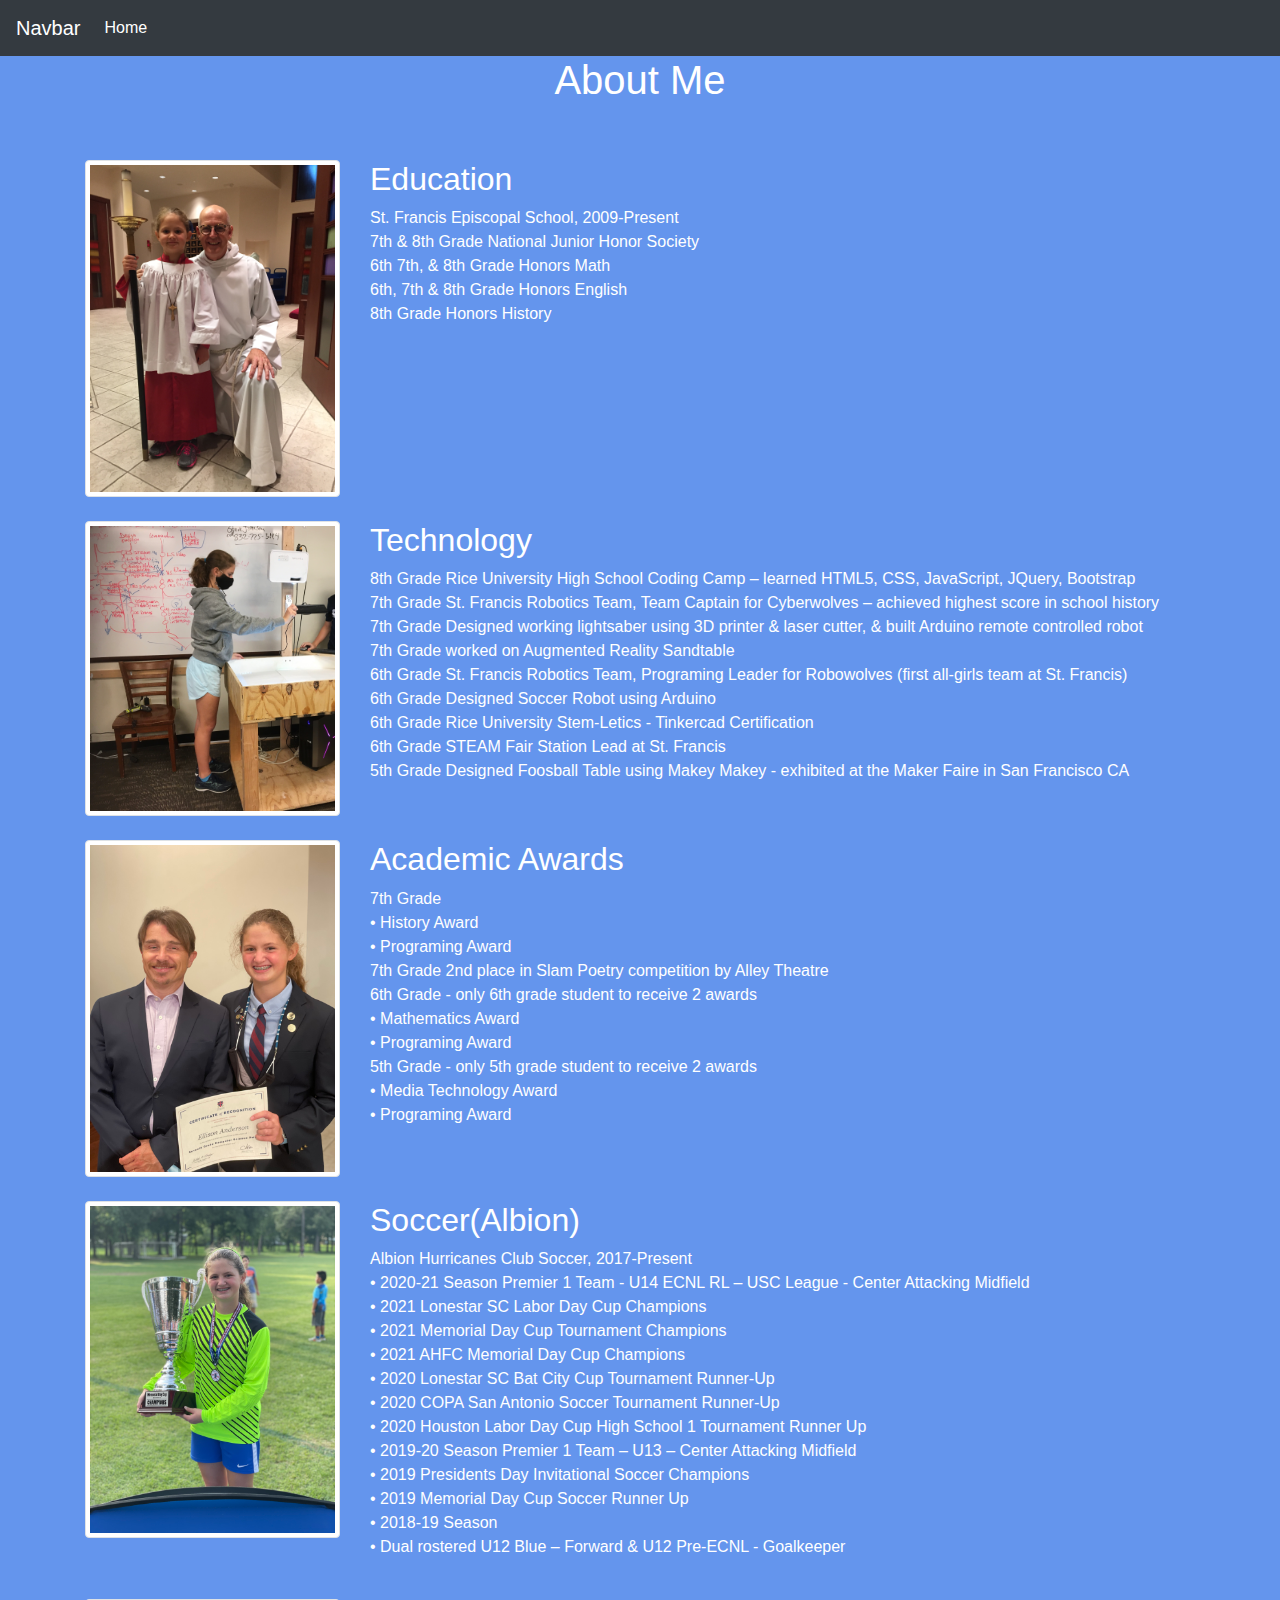
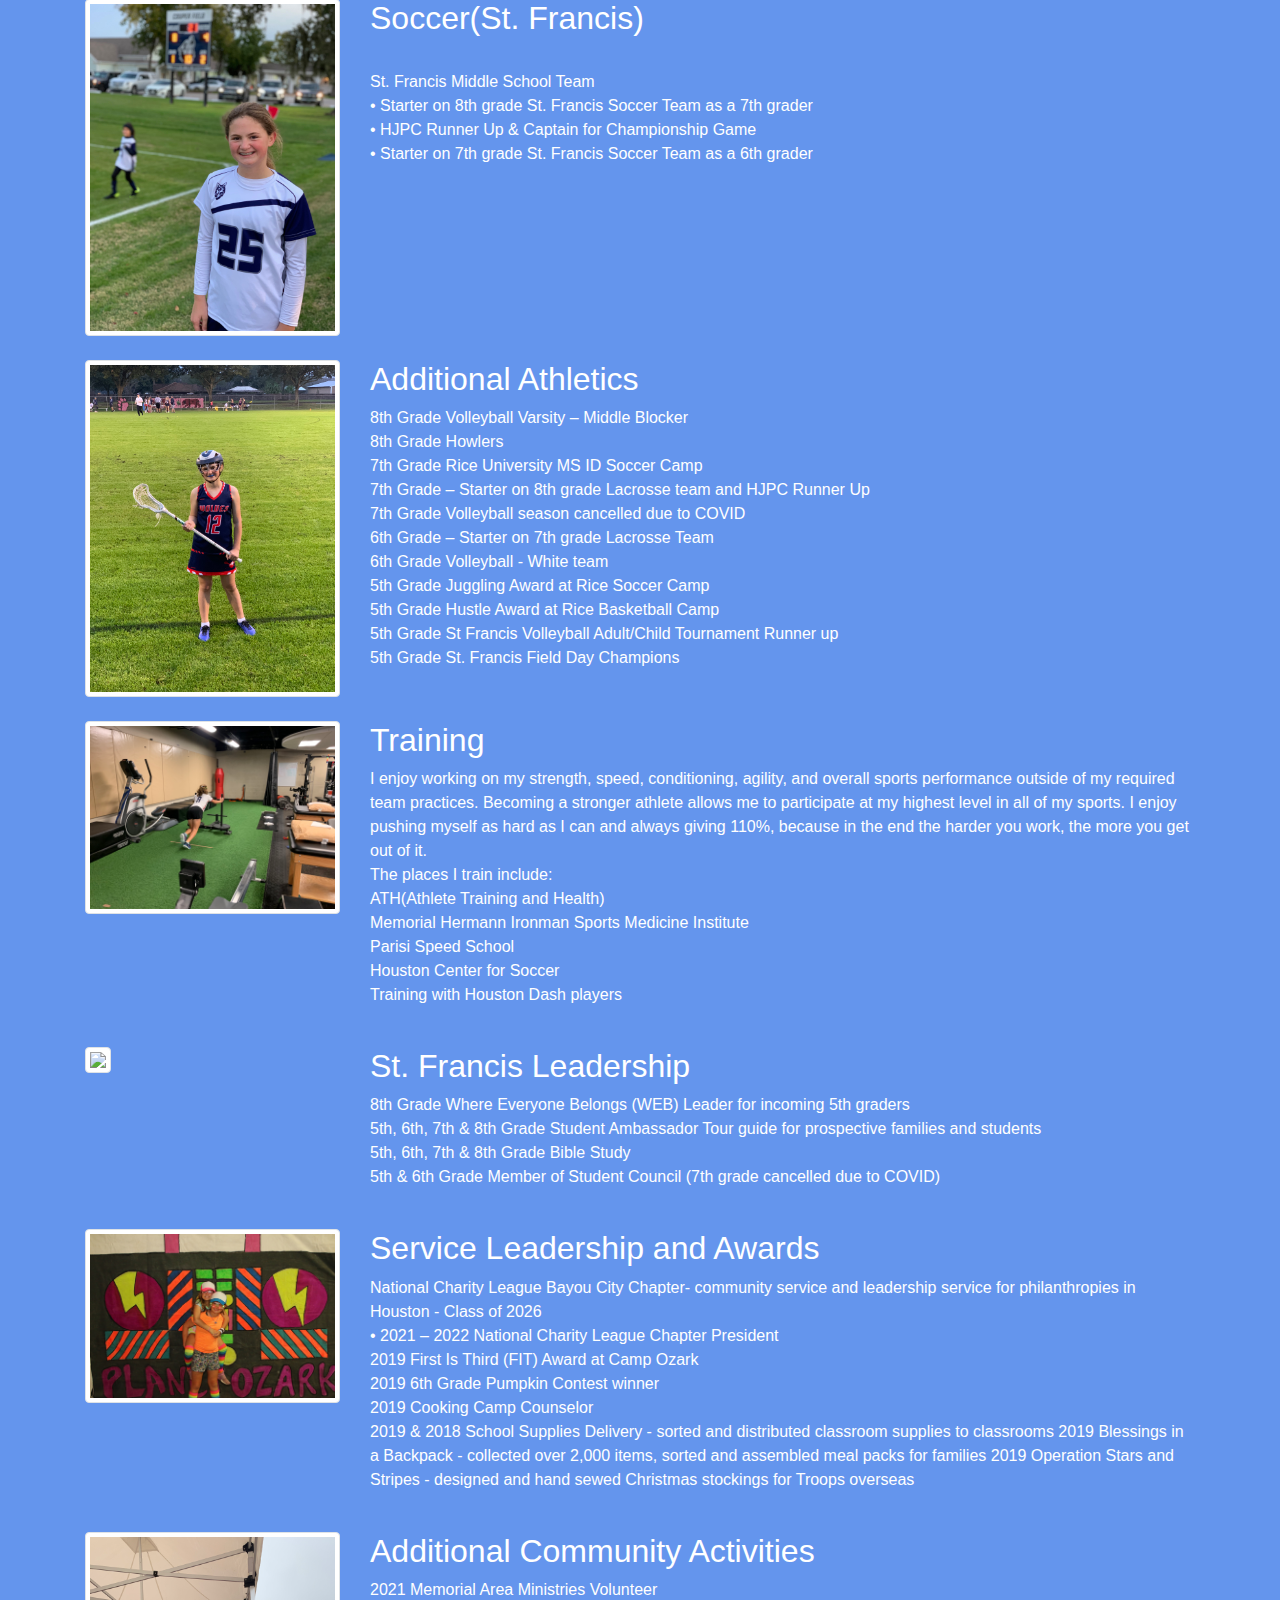
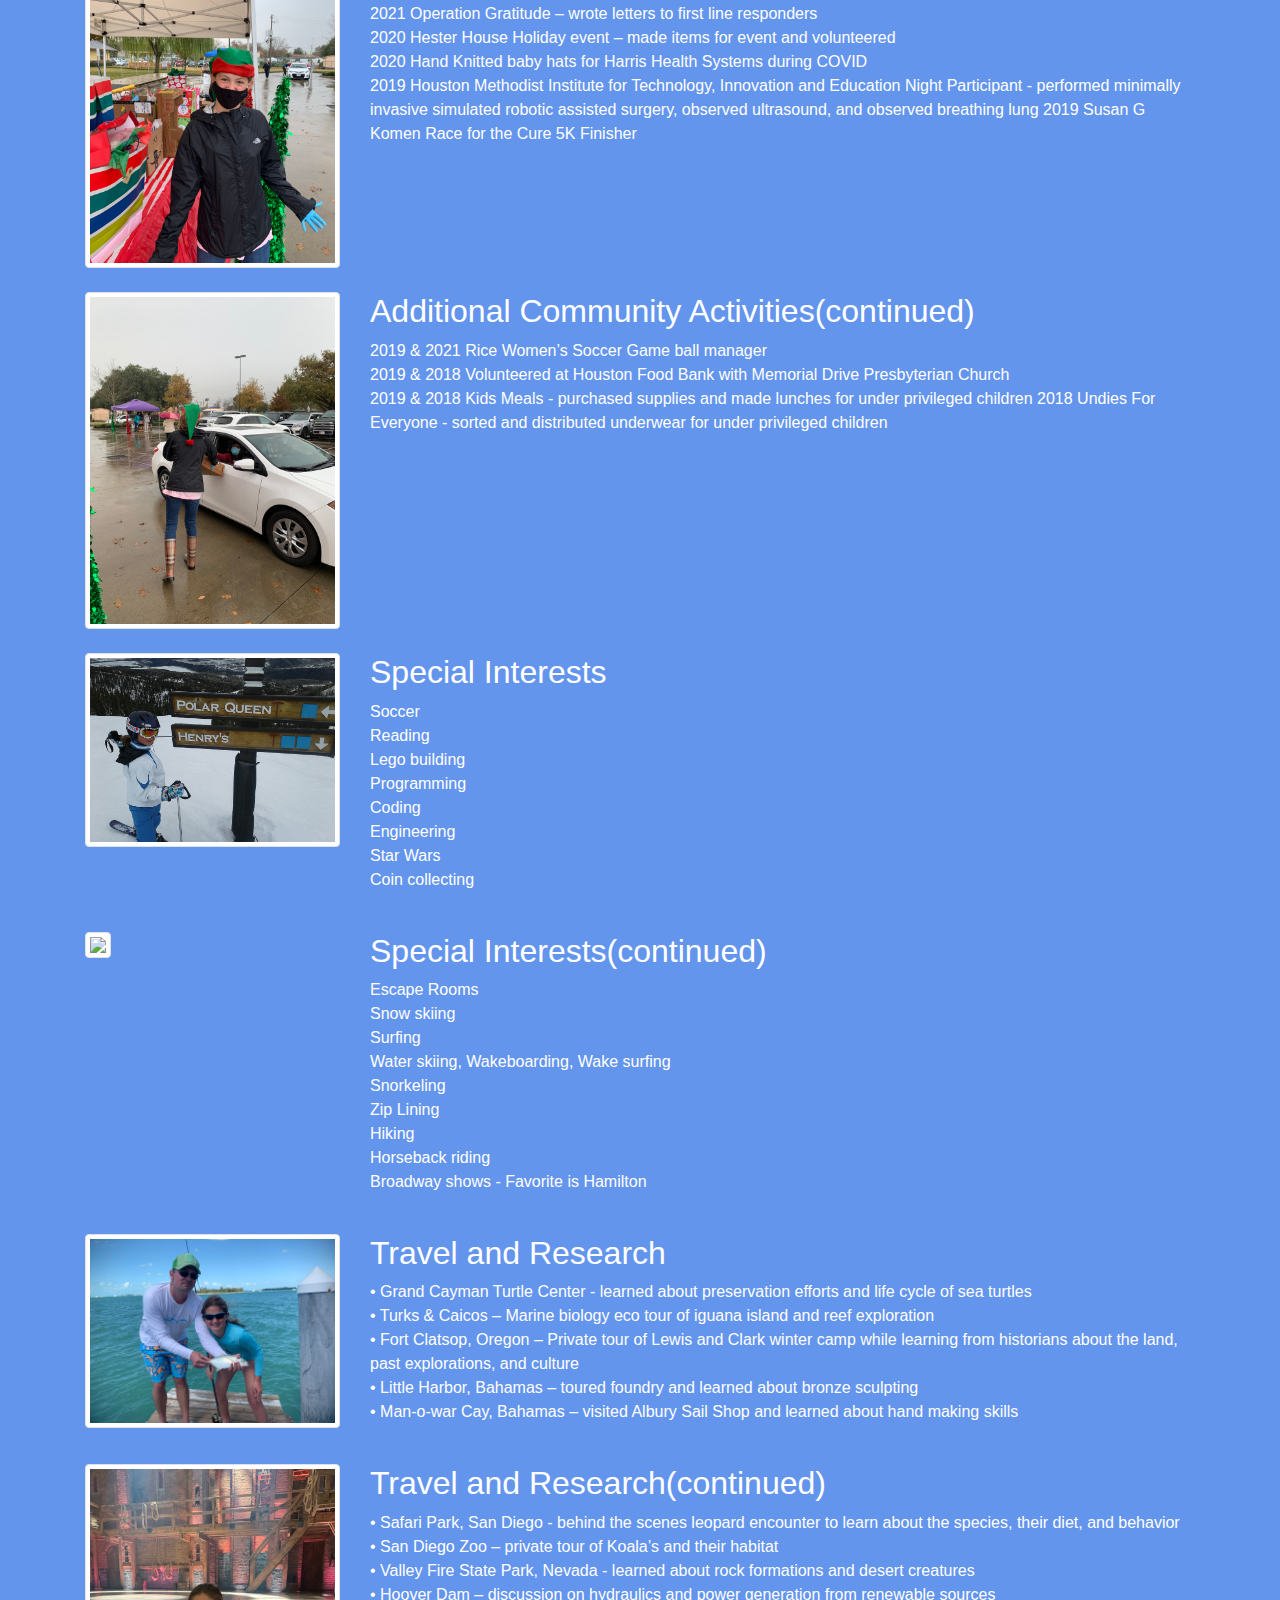
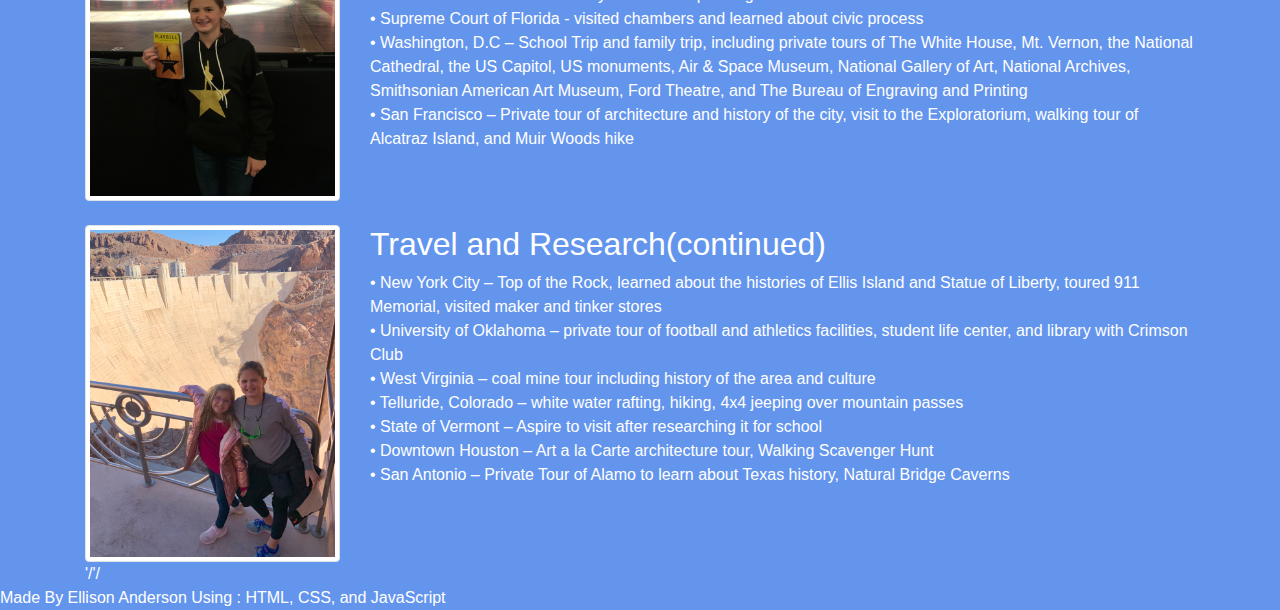
==== commit 74971bc6: "done" ====
--- a/about.html
+++ b/about.html
@@ -23,7 +23,7 @@
         <li class="nav-item active">
           <a class="nav-link" href="index.html">Home <span class="sr-only">(current)</span></a>
         </li>
-        <li class="nav-item dropdown">
+        <!--<li class="nav-item dropdown">
           <a class="nav-link dropdown-toggle" href="#" id="navbarDropdown" role="button" data-toggle="dropdown" aria-haspopup="true" aria-expanded="false">
             More About Me
           </a>
@@ -32,7 +32,7 @@
             <a class="dropdown-item" href="gallary.html">Programing Projects</a>
             <a class="dropdown-item" href="English.html">English Samples</a>
           </div>
-        </li>
+        </li>-->
       </ul>
     </div>
   </nav>
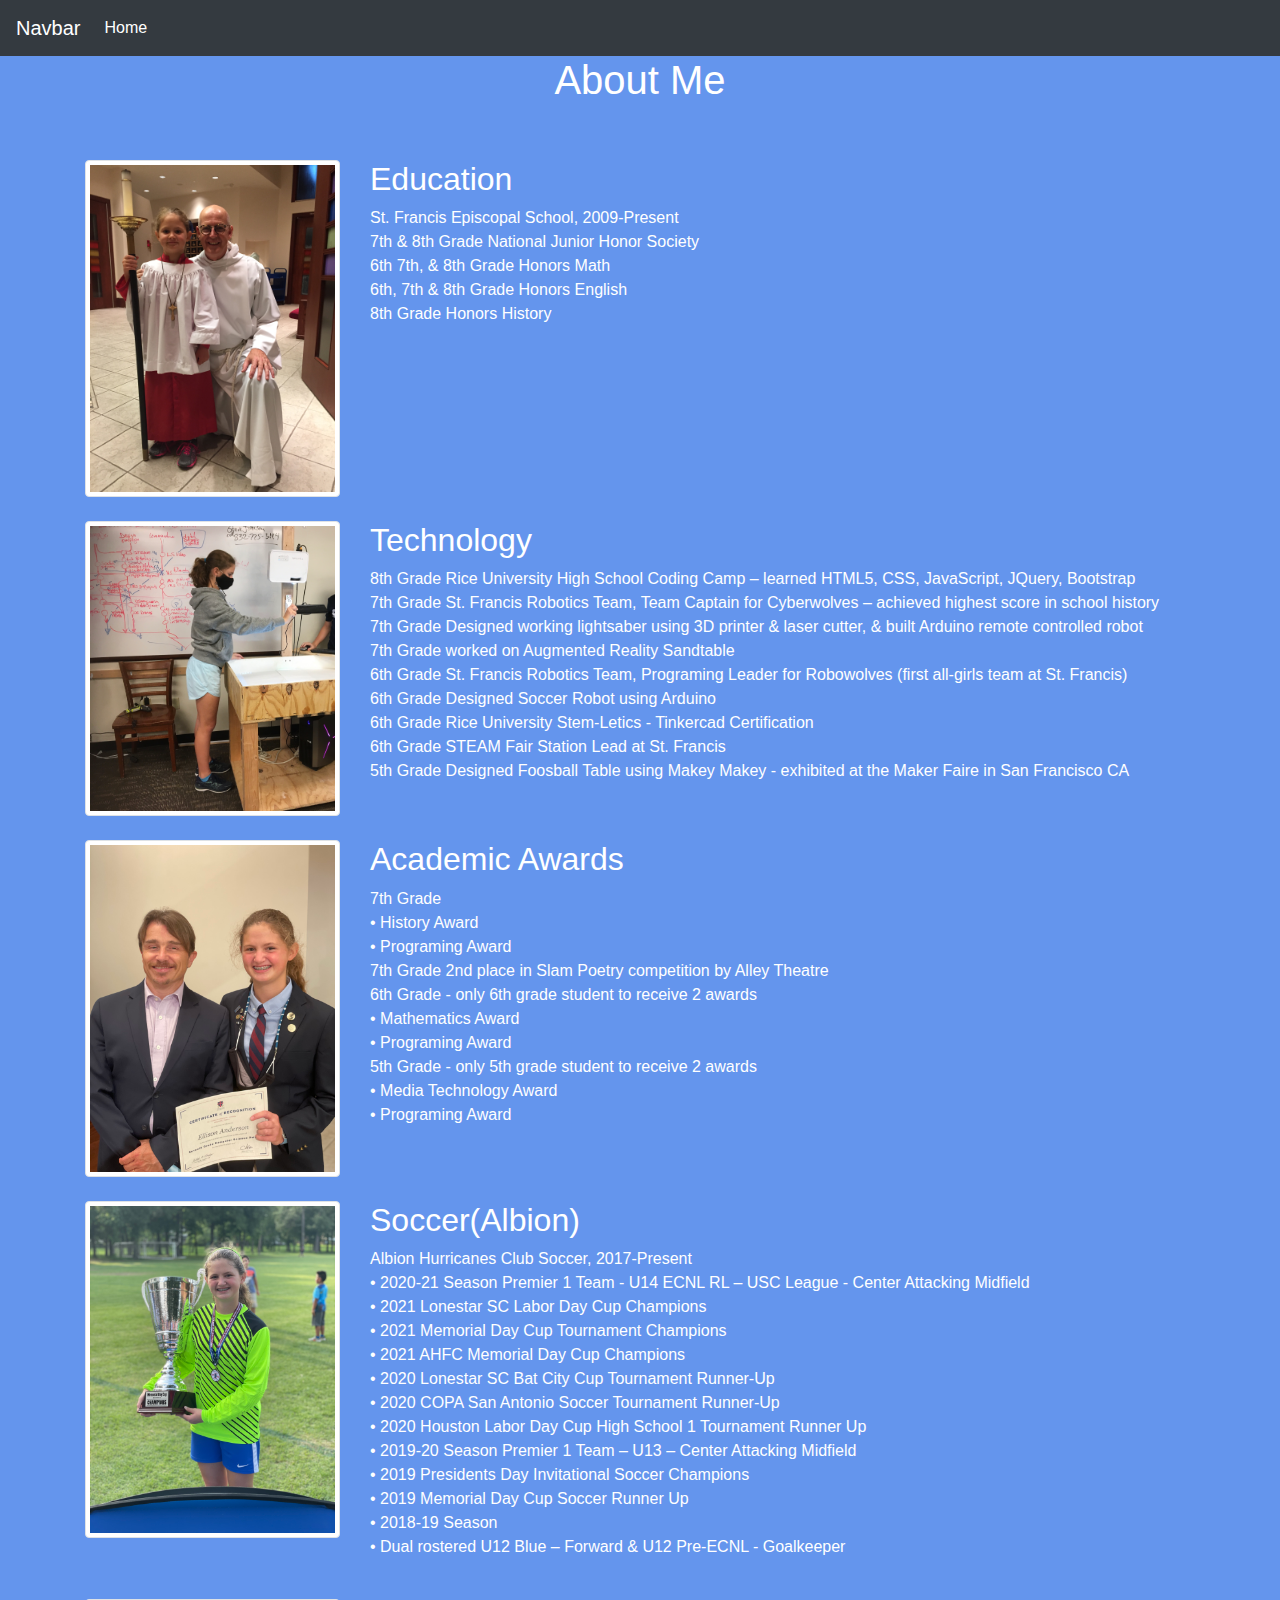
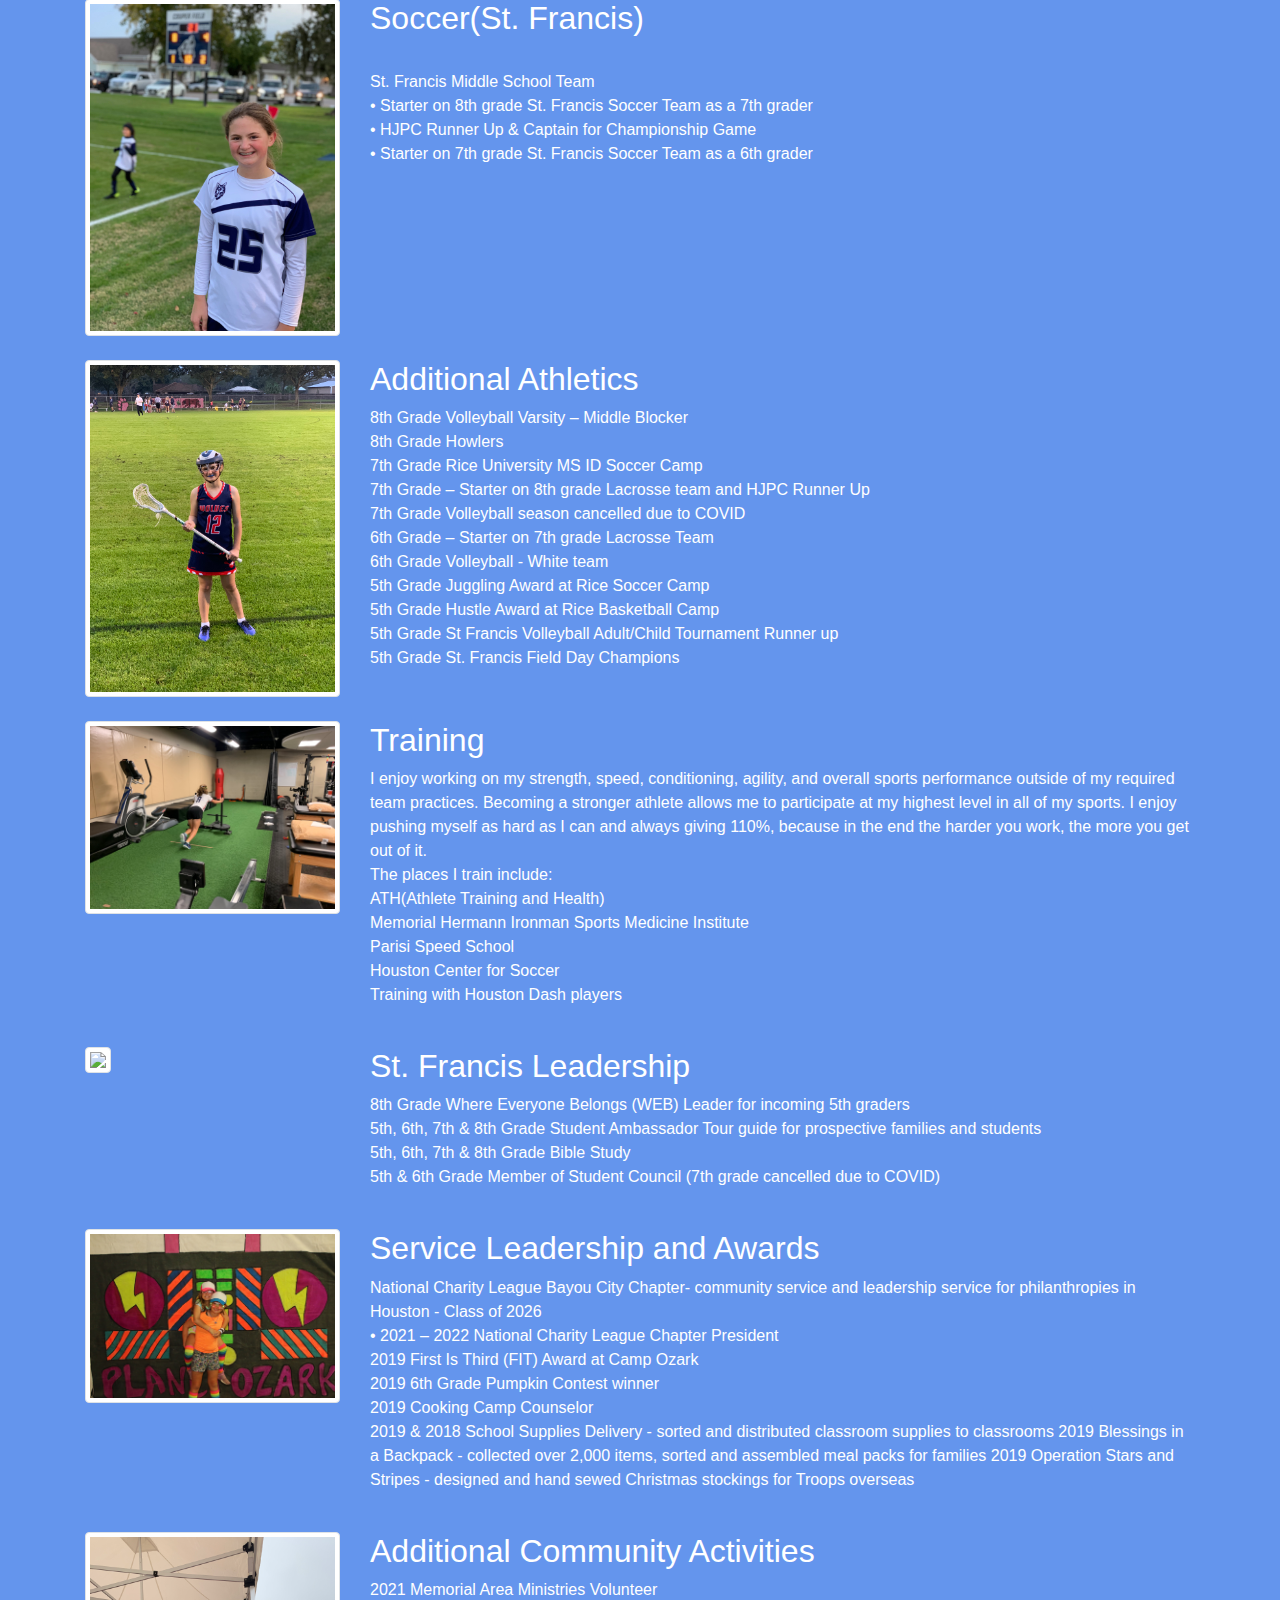
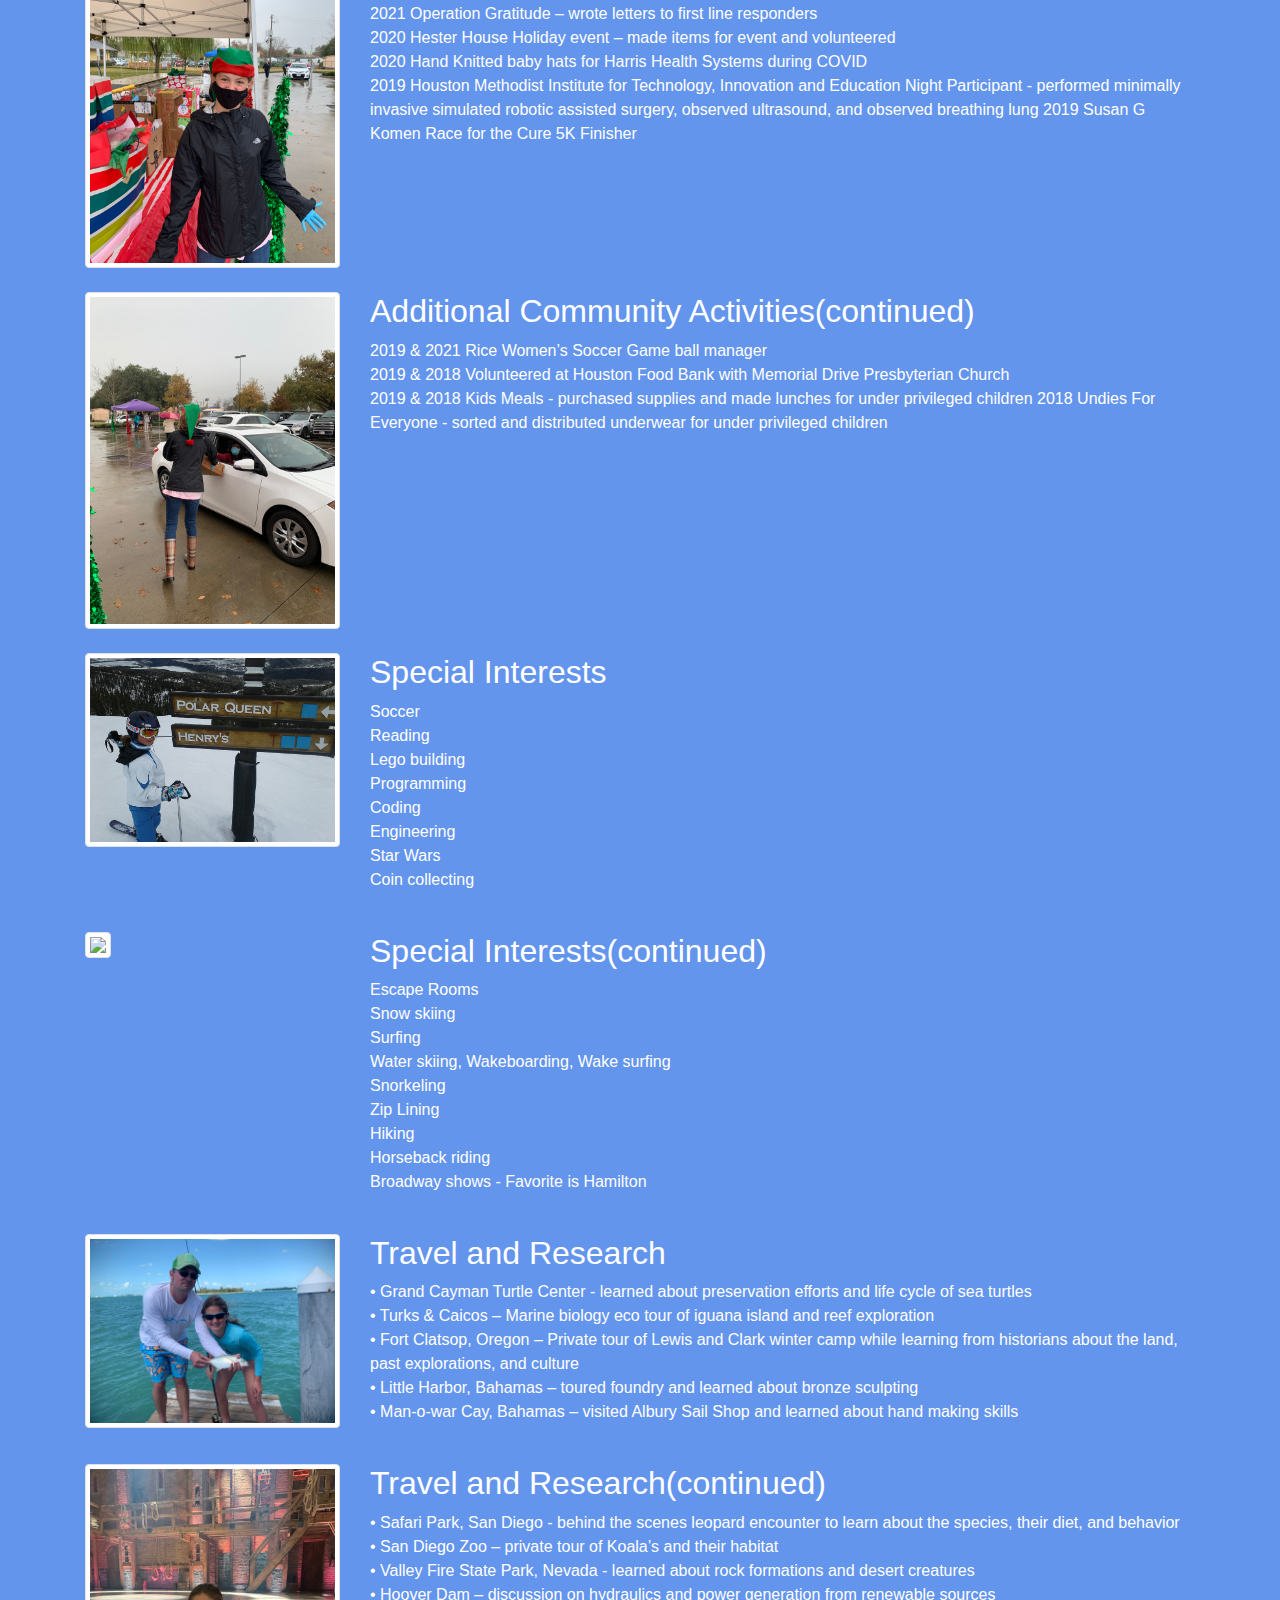
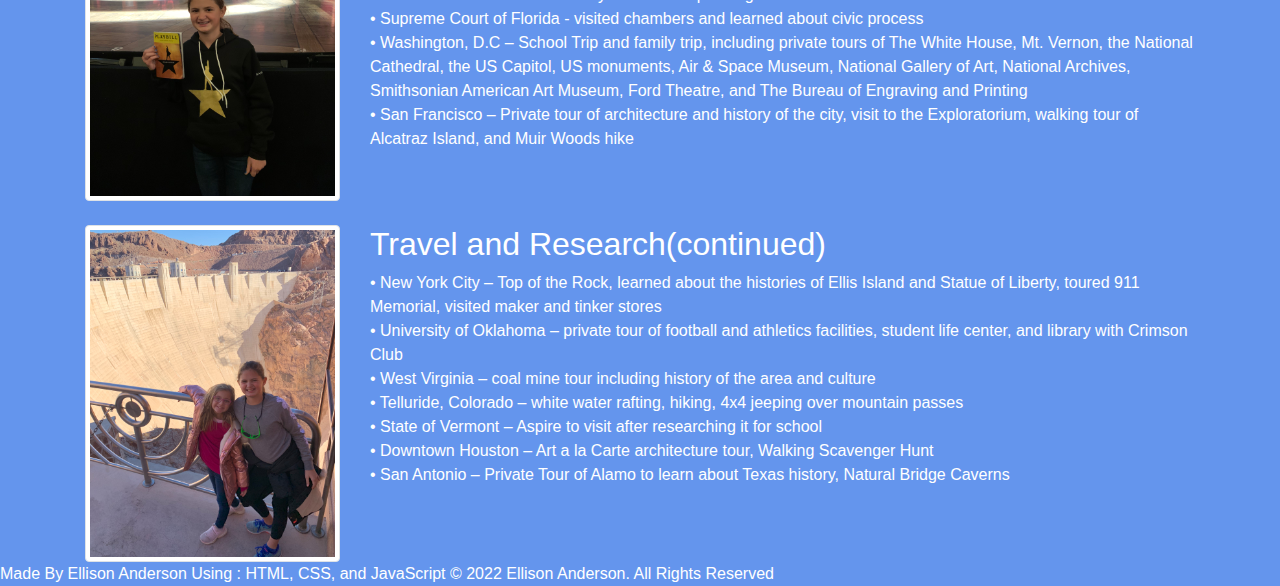
==== commit d697ac84: "copyright" ====
--- a/about.html
+++ b/about.html
@@ -310,14 +310,12 @@
                   <br> • Downtown Houston – Art a la Carte architecture tour, Walking Scavenger Hunt 
                   <br> • San Antonio – Private Tour of Alamo to learn about Texas history, Natural Bridge Caverns</p>
               </div>
-            </div>'/'/
+            </div>
           </div>
           <h8>Made By Ellison Anderson Using : HTML, CSS, and JavaScript</h8>
+          <h8>© 2022 Ellison Anderson. All Rights Reserved</h8>
           <script src="https://code.jquery.com/jquery-3.2.1.slim.min.js" ></script>
           <script src="https://cdnjs.cloudflare.com/ajax/libs/popper.js/1.12.9/umd/popper.min.js" ></script>
           <script src="https://maxcdn.bootstrapcdn.com/bootstrap/4.0.0/js/bootstrap.min.js" ></script>
 </body>
-
-
-
 </html>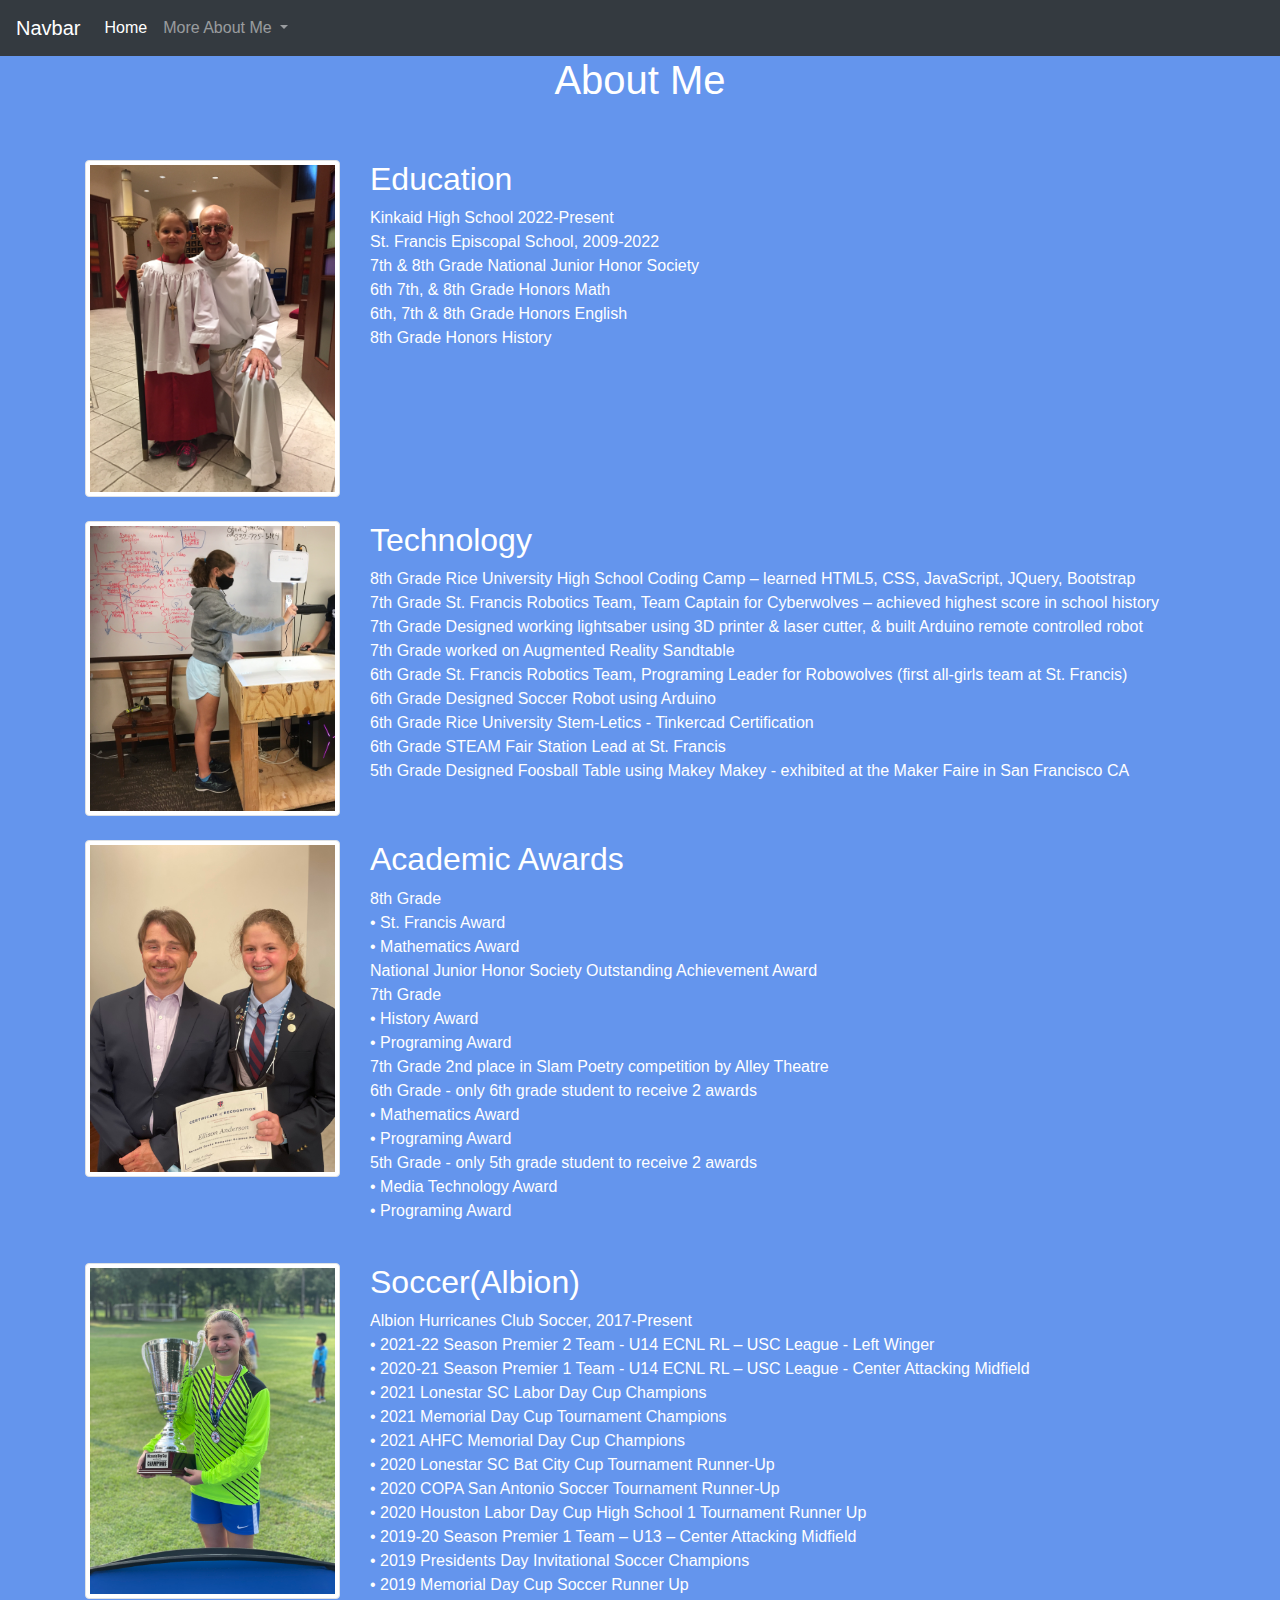
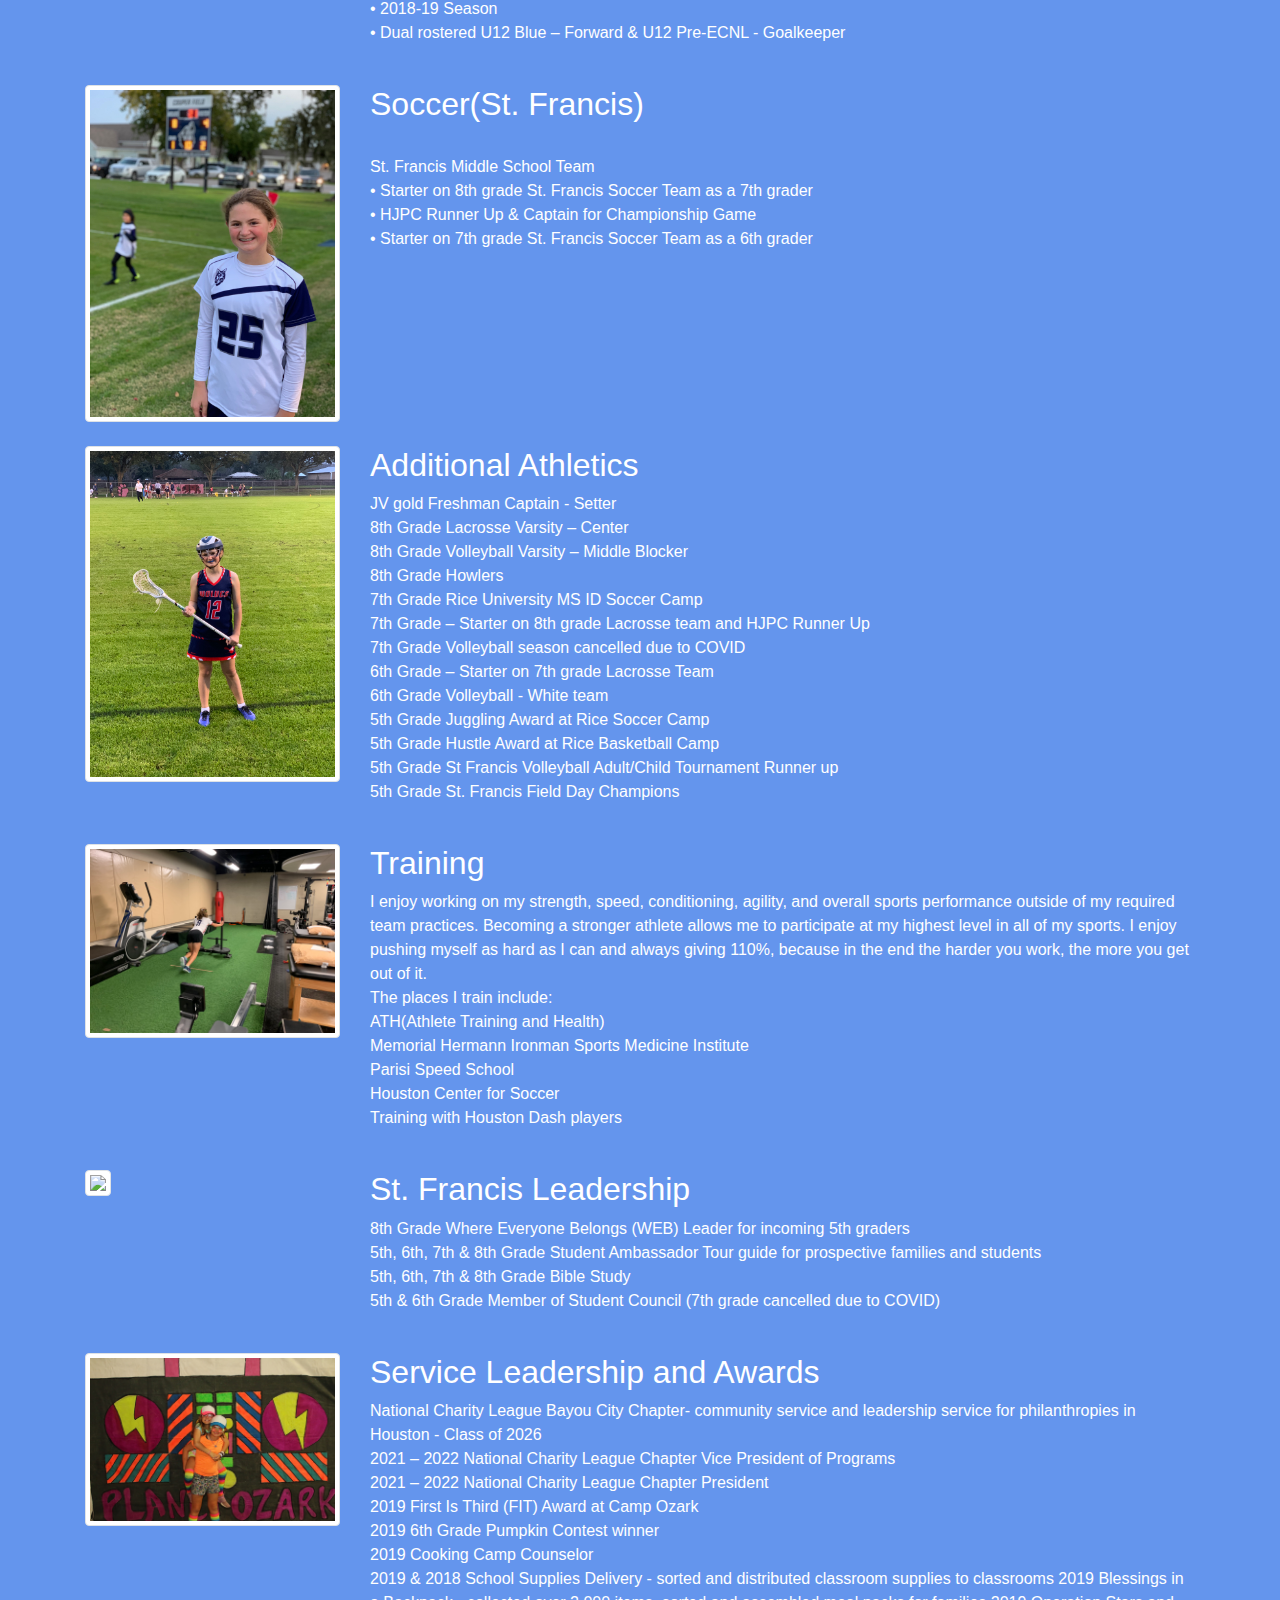
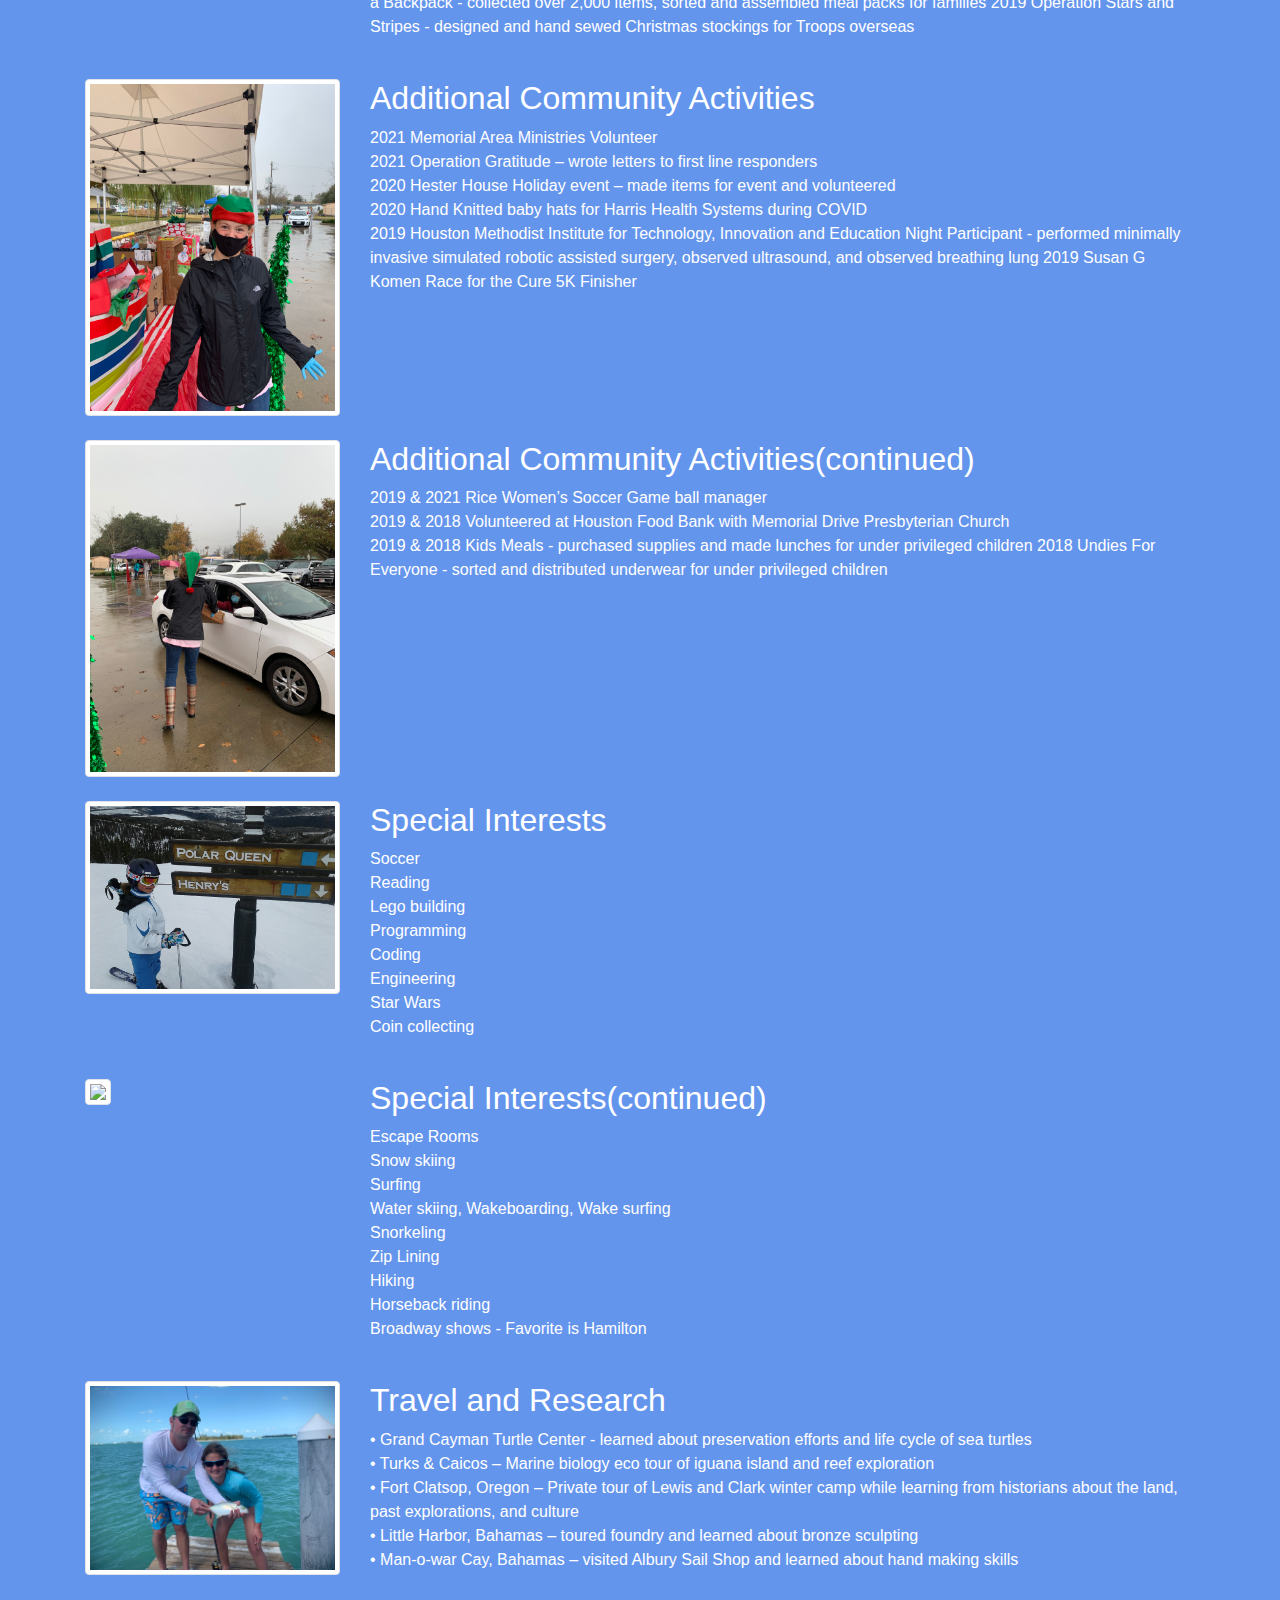
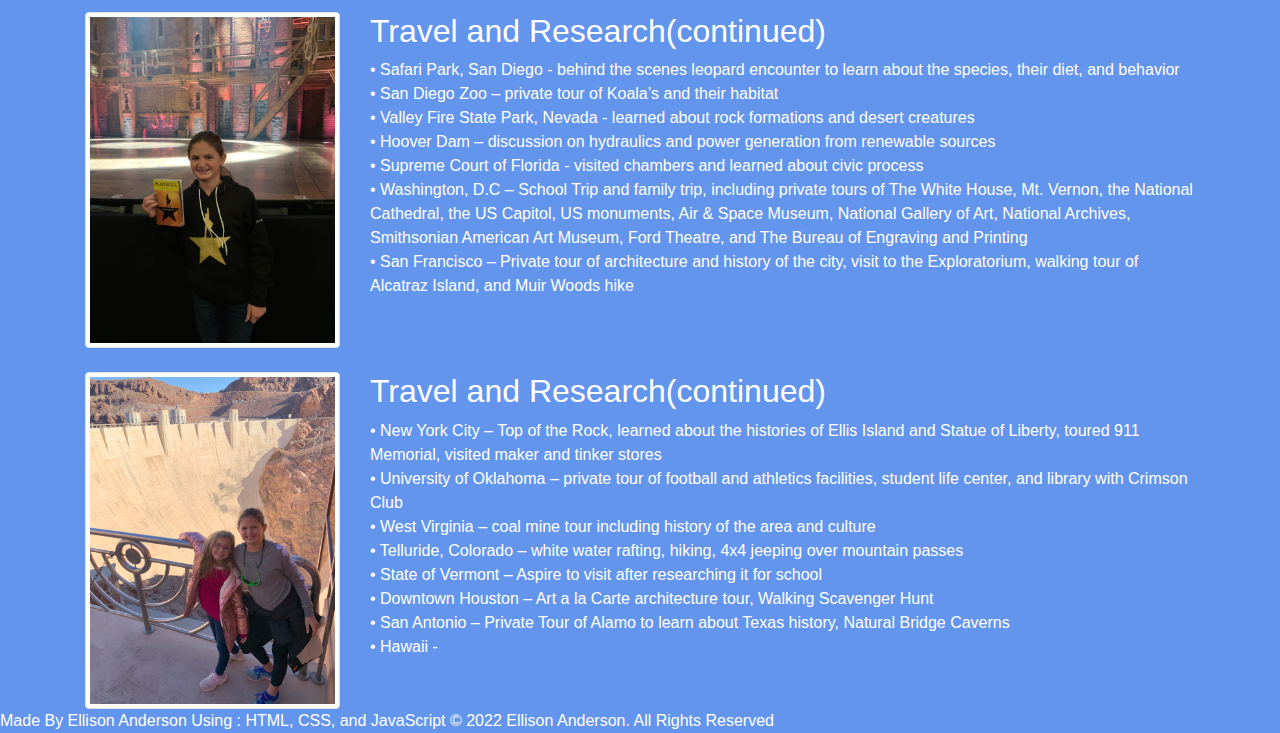
==== commit edc6d8b8: "2022" ====
--- a/about.html
+++ b/about.html
@@ -23,7 +23,7 @@
         <li class="nav-item active">
           <a class="nav-link" href="index.html">Home <span class="sr-only">(current)</span></a>
         </li>
-        <!--<li class="nav-item dropdown">
+        <li class="nav-item dropdown">
           <a class="nav-link dropdown-toggle" href="#" id="navbarDropdown" role="button" data-toggle="dropdown" aria-haspopup="true" aria-expanded="false">
             More About Me
           </a>
@@ -32,7 +32,7 @@
             <a class="dropdown-item" href="gallary.html">Programing Projects</a>
             <a class="dropdown-item" href="English.html">English Samples</a>
           </div>
-        </li>-->
+        </li>
       </ul>
     </div>
   </nav>
@@ -48,7 +48,8 @@
               <div class="col-lg-9">
                 <h2>Education</h2>
                 <p>
-                  St. Francis Episcopal School, 2009-Present
+                  Kinkaid High School 2022-Present
+                  <br>St. Francis Episcopal School, 2009-2022
                   <br>7th & 8th Grade National Junior Honor Society 
                   <br>6th 7th, & 8th Grade Honors Math 
                   <br>6th, 7th & 8th Grade Honors English 
@@ -82,7 +83,11 @@
               </div>
               <div class="col-lg-9">
                 <h2>Academic Awards</h2>
-                <p>7th Grade
+                <p>8th Grade
+                  <br>  • St. Francis Award
+                  <br>  • Mathematics Award
+                  <br> National Junior Honor Society Outstanding Achievement Award
+                  <br>7th Grade
                   <br>  • History Award 
                   <br>  • Programing Award  
                   <br>7th Grade 2nd place in Slam Poetry competition by Alley Theatre 
@@ -102,6 +107,7 @@
               <div class="col-lg-9">
                 <h2>Soccer(Albion)</h2>
                 <p>Albion Hurricanes Club Soccer, 2017-Present 
+                  <br>   • 2021-22 Season Premier 2 Team - U14 ECNL RL – USC League - Left Winger
                  <br>   • 2020-21 Season Premier 1 Team - U14 ECNL RL – USC League - Center Attacking Midfield 
                   <br>  • 2021 Lonestar SC Labor Day Cup Champions
                   <br>  • 2021 Memorial Day Cup Tournament Champions
@@ -136,7 +142,9 @@
               </div>
               <div class="col-lg-9">
                 <h2>Additional Athletics</h2>
-                <p>8th Grade Volleyball Varsity – Middle Blocker
+                <p>JV gold Freshman Captain - Setter
+                <br>8th Grade Lacrosse Varsity – Center
+                <br>8th Grade Volleyball Varsity – Middle Blocker
                   <br>8th Grade Howlers
                   <br>7th Grade Rice University MS ID Soccer Camp 
                   <br>7th Grade – Starter on 8th grade Lacrosse team and HJPC Runner Up 
@@ -191,8 +199,9 @@
               </div>
               <div class="col-lg-9">
                 <h2>Service Leadership and Awards</h2>
-                <p>National Charity League Bayou City Chapter- community service and leadership service for philanthropies in  Houston - Class of 2026 
-                  <br>• 2021 – 2022 National Charity League Chapter President 
+                  <p>National Charity League Bayou City Chapter- community service and leadership service for philanthropies in  Houston - Class of 2026 
+                  <br>2021 – 2022 National Charity League Chapter Vice President of Programs
+                  <br>2021 – 2022 National Charity League Chapter President 
                   <br>2019 First Is Third (FIT) Award at Camp Ozark 
                   <br>2019 6th Grade Pumpkin Contest winner 
                   <br>2019 Cooking Camp Counselor 
@@ -308,7 +317,9 @@
                   <br> • Telluride, Colorado – white water rafting, hiking, 4x4 jeeping over mountain passes
                   <br>  • State of Vermont – Aspire to visit after researching it for school 
                   <br> • Downtown Houston – Art a la Carte architecture tour, Walking Scavenger Hunt 
-                  <br> • San Antonio – Private Tour of Alamo to learn about Texas history, Natural Bridge Caverns</p>
+                  <br> • San Antonio – Private Tour of Alamo to learn about Texas history, Natural Bridge Caverns
+                <br> • Hawaii - 
+               </p>
               </div>
             </div>
           </div>
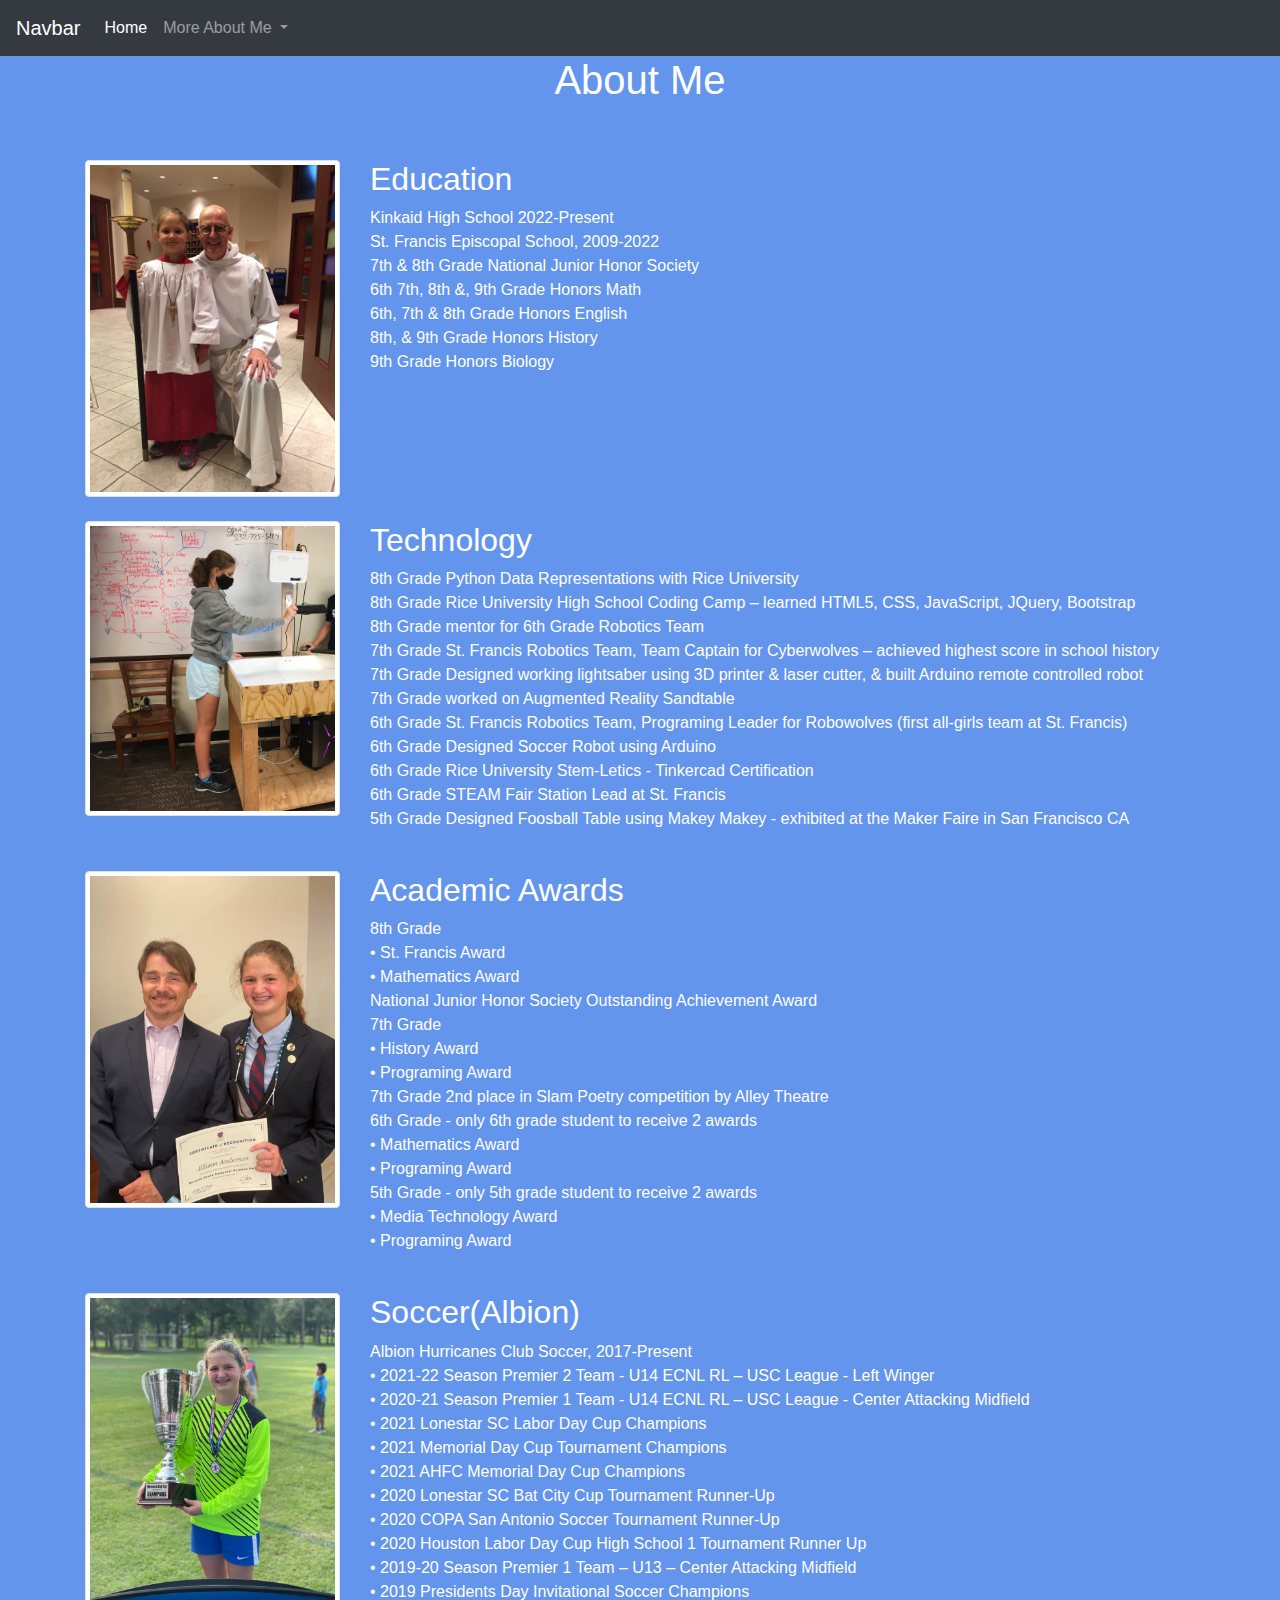
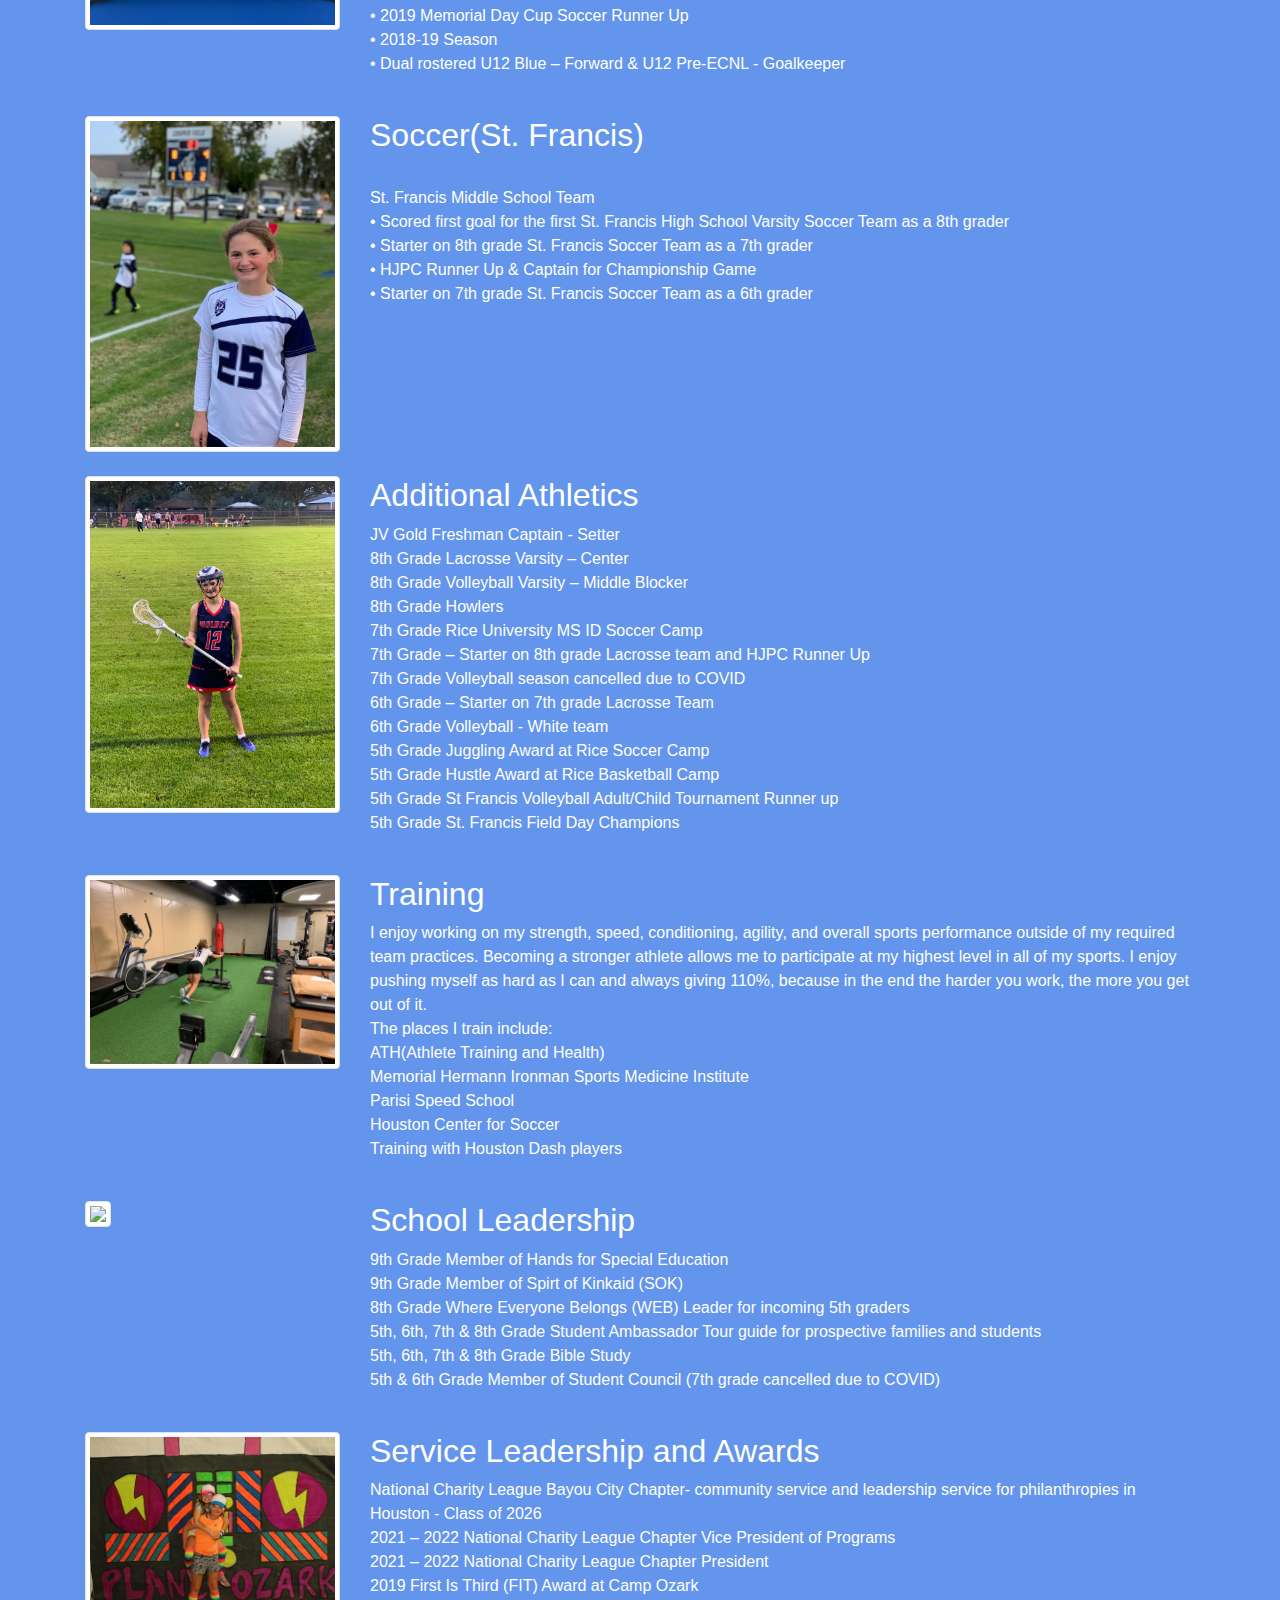
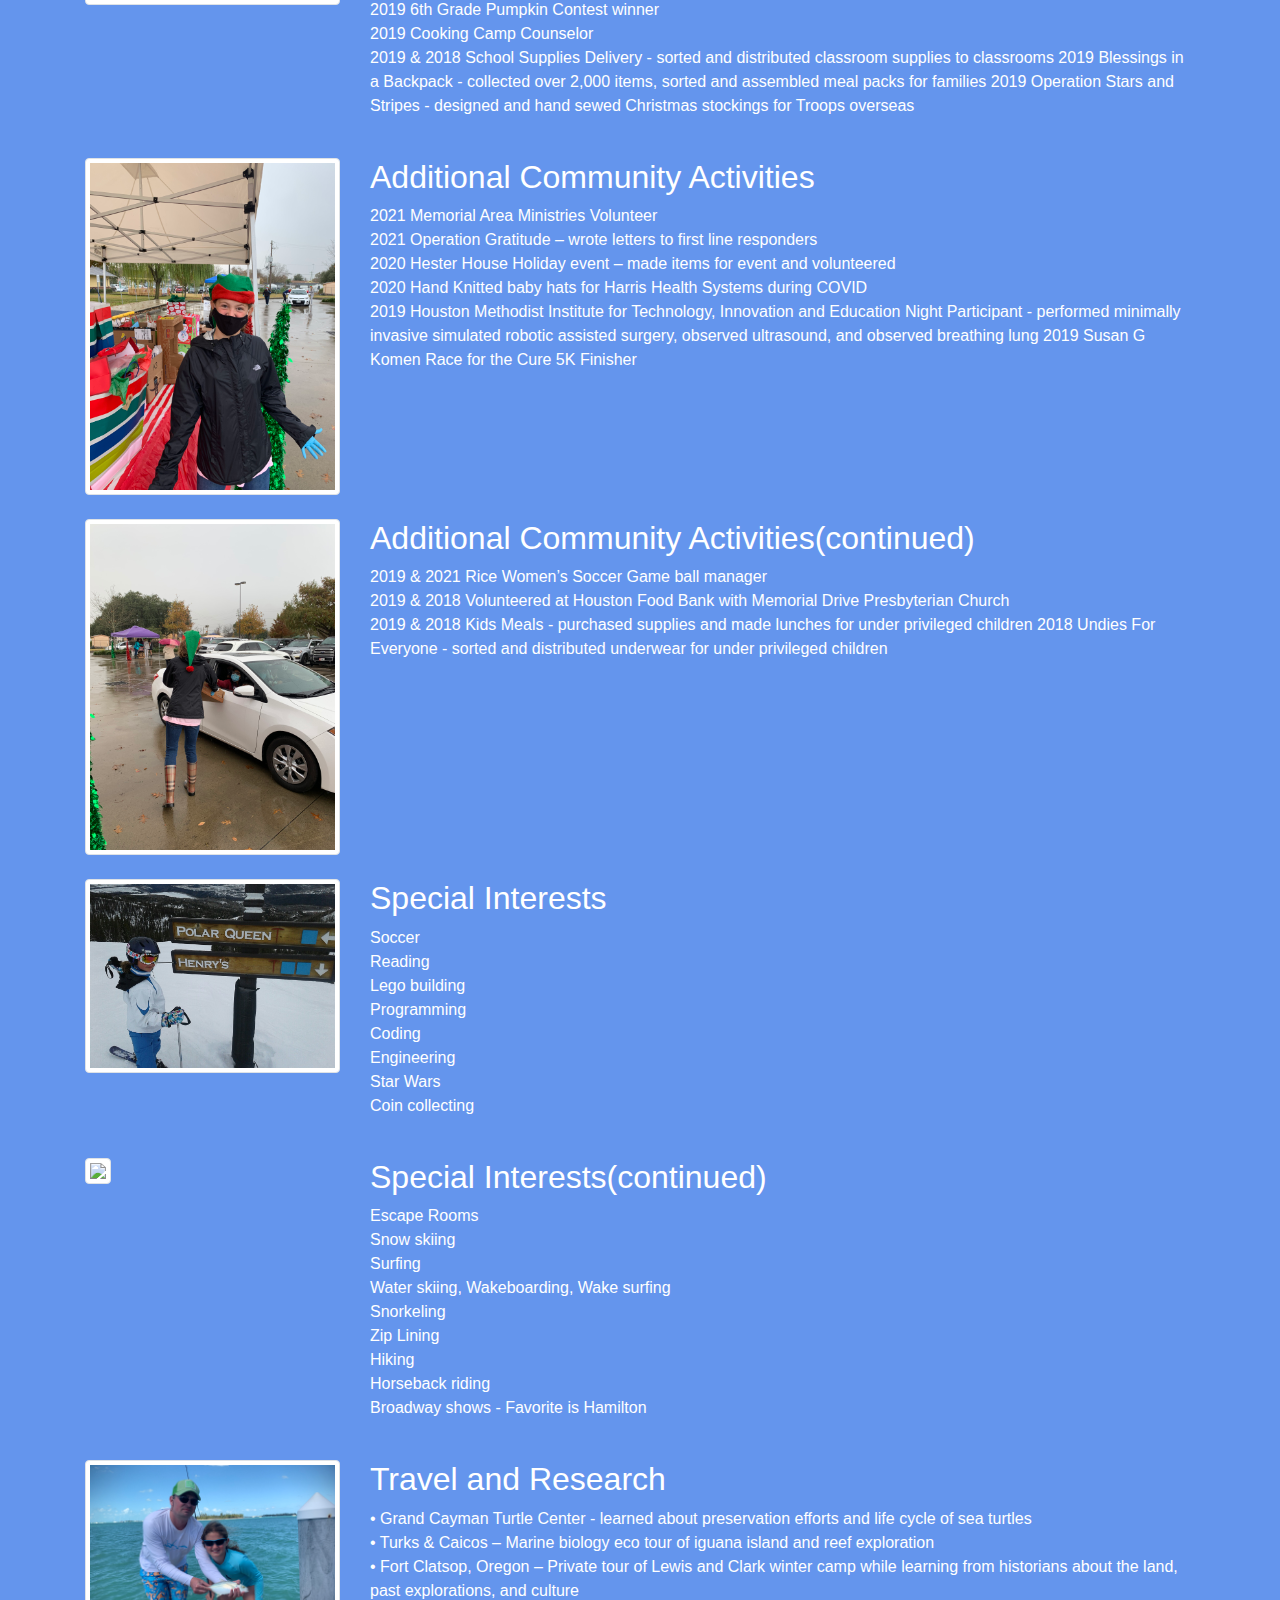
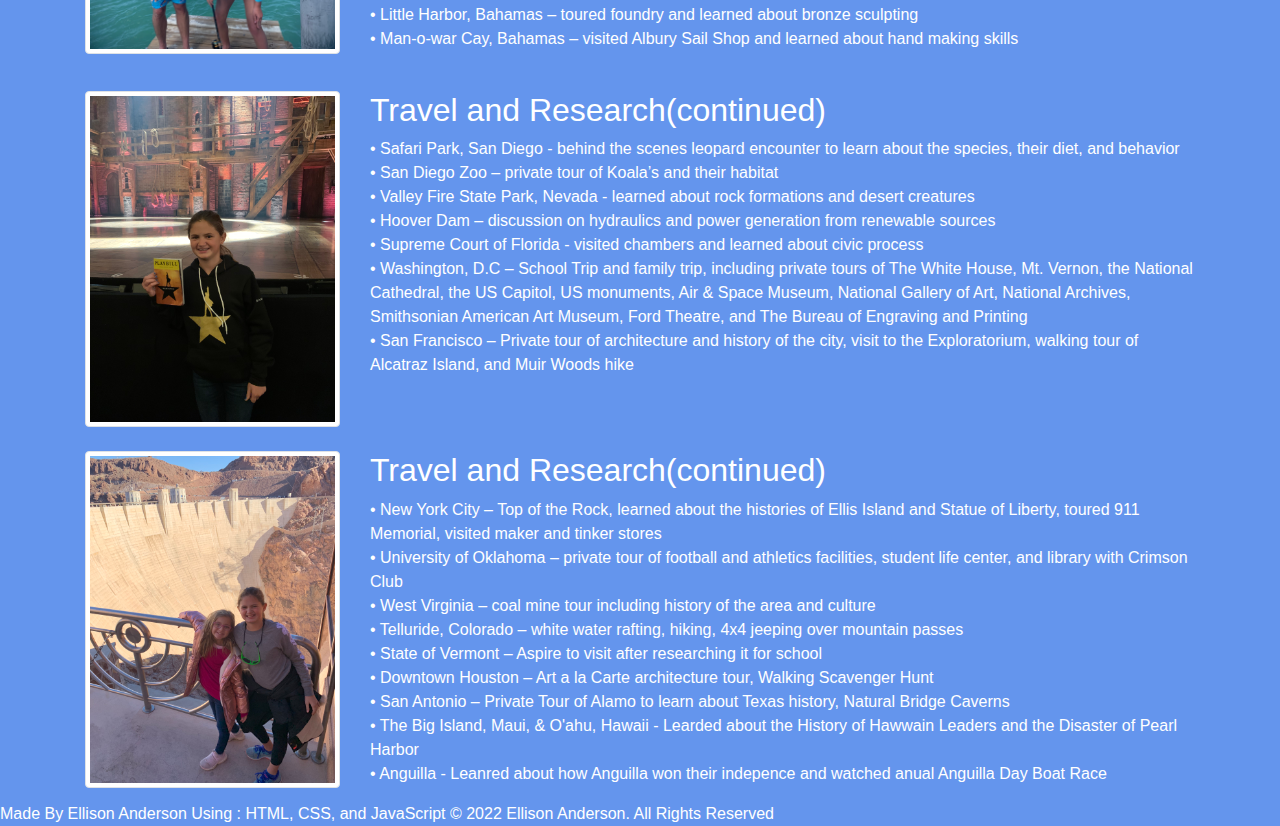
==== commit e067e6a4: "update travel" ====
--- a/about.html
+++ b/about.html
@@ -51,9 +51,10 @@
                   Kinkaid High School 2022-Present
                   <br>St. Francis Episcopal School, 2009-2022
                   <br>7th & 8th Grade National Junior Honor Society 
-                  <br>6th 7th, & 8th Grade Honors Math 
+                  <br>6th 7th, 8th &, 9th Grade Honors Math 
                   <br>6th, 7th & 8th Grade Honors English 
-                  <br>8th Grade Honors History                  
+                  <br>8th, & 9th Grade Honors History 
+                  <br>9th Grade Honors Biology                 
                   </p>
               </div>
             </div>
@@ -64,7 +65,9 @@
               </div>
               <div class="col-lg-9">
                 <h2>Technology</h2>
-                <p>8th Grade Rice University High School Coding Camp – learned HTML5, CSS, JavaScript, JQuery, Bootstrap
+                <p>8th Grade Python Data Representations with Rice University
+                  <br>8th Grade Rice University High School Coding Camp – learned HTML5, CSS, JavaScript, JQuery, Bootstrap
+                  <br>8th Grade mentor for 6th Grade Robotics Team
                   <br>7th Grade St. Francis Robotics Team, Team Captain for Cyberwolves – achieved highest score in school history  
                   <br>7th Grade Designed working lightsaber using 3D printer & laser cutter, & built Arduino remote controlled robot 
                   <br>7th Grade worked on Augmented Reality Sandtable
@@ -107,7 +110,7 @@
               <div class="col-lg-9">
                 <h2>Soccer(Albion)</h2>
                 <p>Albion Hurricanes Club Soccer, 2017-Present 
-                  <br>   • 2021-22 Season Premier 2 Team - U14 ECNL RL – USC League - Left Winger
+                  <br>  • 2021-22 Season Premier 2 Team - U14 ECNL RL – USC League - Left Winger
                  <br>   • 2020-21 Season Premier 1 Team - U14 ECNL RL – USC League - Center Attacking Midfield 
                   <br>  • 2021 Lonestar SC Labor Day Cup Champions
                   <br>  • 2021 Memorial Day Cup Tournament Champions
@@ -130,6 +133,7 @@
               <div class="col-lg-9">
                 <h2>Soccer(St. Francis)</h2> 
                  <br> St. Francis Middle School Team 
+                 <br> • Scored first goal for the first St. Francis High School Varsity Soccer Team as a 8th grader
                  <br> • Starter on 8th grade St. Francis Soccer Team as a 7th grader  
                  <br> • HJPC Runner Up & Captain for Championship Game 
                  <br> • Starter on 7th grade St. Francis Soccer Team as a 6th grader </p>
@@ -142,7 +146,7 @@
               </div>
               <div class="col-lg-9">
                 <h2>Additional Athletics</h2>
-                <p>JV gold Freshman Captain - Setter
+                <p>JV Gold Freshman Captain - Setter
                 <br>8th Grade Lacrosse Varsity – Center
                 <br>8th Grade Volleyball Varsity – Middle Blocker
                   <br>8th Grade Howlers
@@ -184,8 +188,10 @@
                 <img class="img img-thumbnail" src="https://res.cloudinary.com/veracross/image/upload/w_300,h_300,c_limit/v1604606642/stfrancishouston/person_photos/ivxypchw0ebyegl26nif.jpg">
               </div>
               <div class="col-lg-9">
-                <h2>St. Francis Leadership</h2>
-                <p>8th Grade Where Everyone Belongs (WEB) Leader for incoming 5th graders
+                <h2>School Leadership</h2>
+                <p>9th Grade Member of Hands for Special Education
+                  <br>9th Grade Member of Spirt of Kinkaid (SOK)
+                  <br>8th Grade Where Everyone Belongs (WEB) Leader for incoming 5th graders
                   <br>5th, 6th, 7th & 8th Grade Student Ambassador Tour guide for prospective families and students 
                   <br>5th, 6th, 7th & 8th Grade Bible Study 
                   <br>5th & 6th Grade Member of Student Council (7th grade cancelled due to COVID) 
@@ -318,7 +324,8 @@
                   <br>  • State of Vermont – Aspire to visit after researching it for school 
                   <br> • Downtown Houston – Art a la Carte architecture tour, Walking Scavenger Hunt 
                   <br> • San Antonio – Private Tour of Alamo to learn about Texas history, Natural Bridge Caverns
-                <br> • Hawaii - 
+                <br> • The Big Island, Maui, & O'ahu, Hawaii - Learded about the History of Hawwain Leaders and the Disaster of Pearl Harbor
+                <br> • Anguilla - Leanred about how Anguilla won their indepence and watched anual Anguilla Day Boat Race
                </p>
               </div>
             </div>
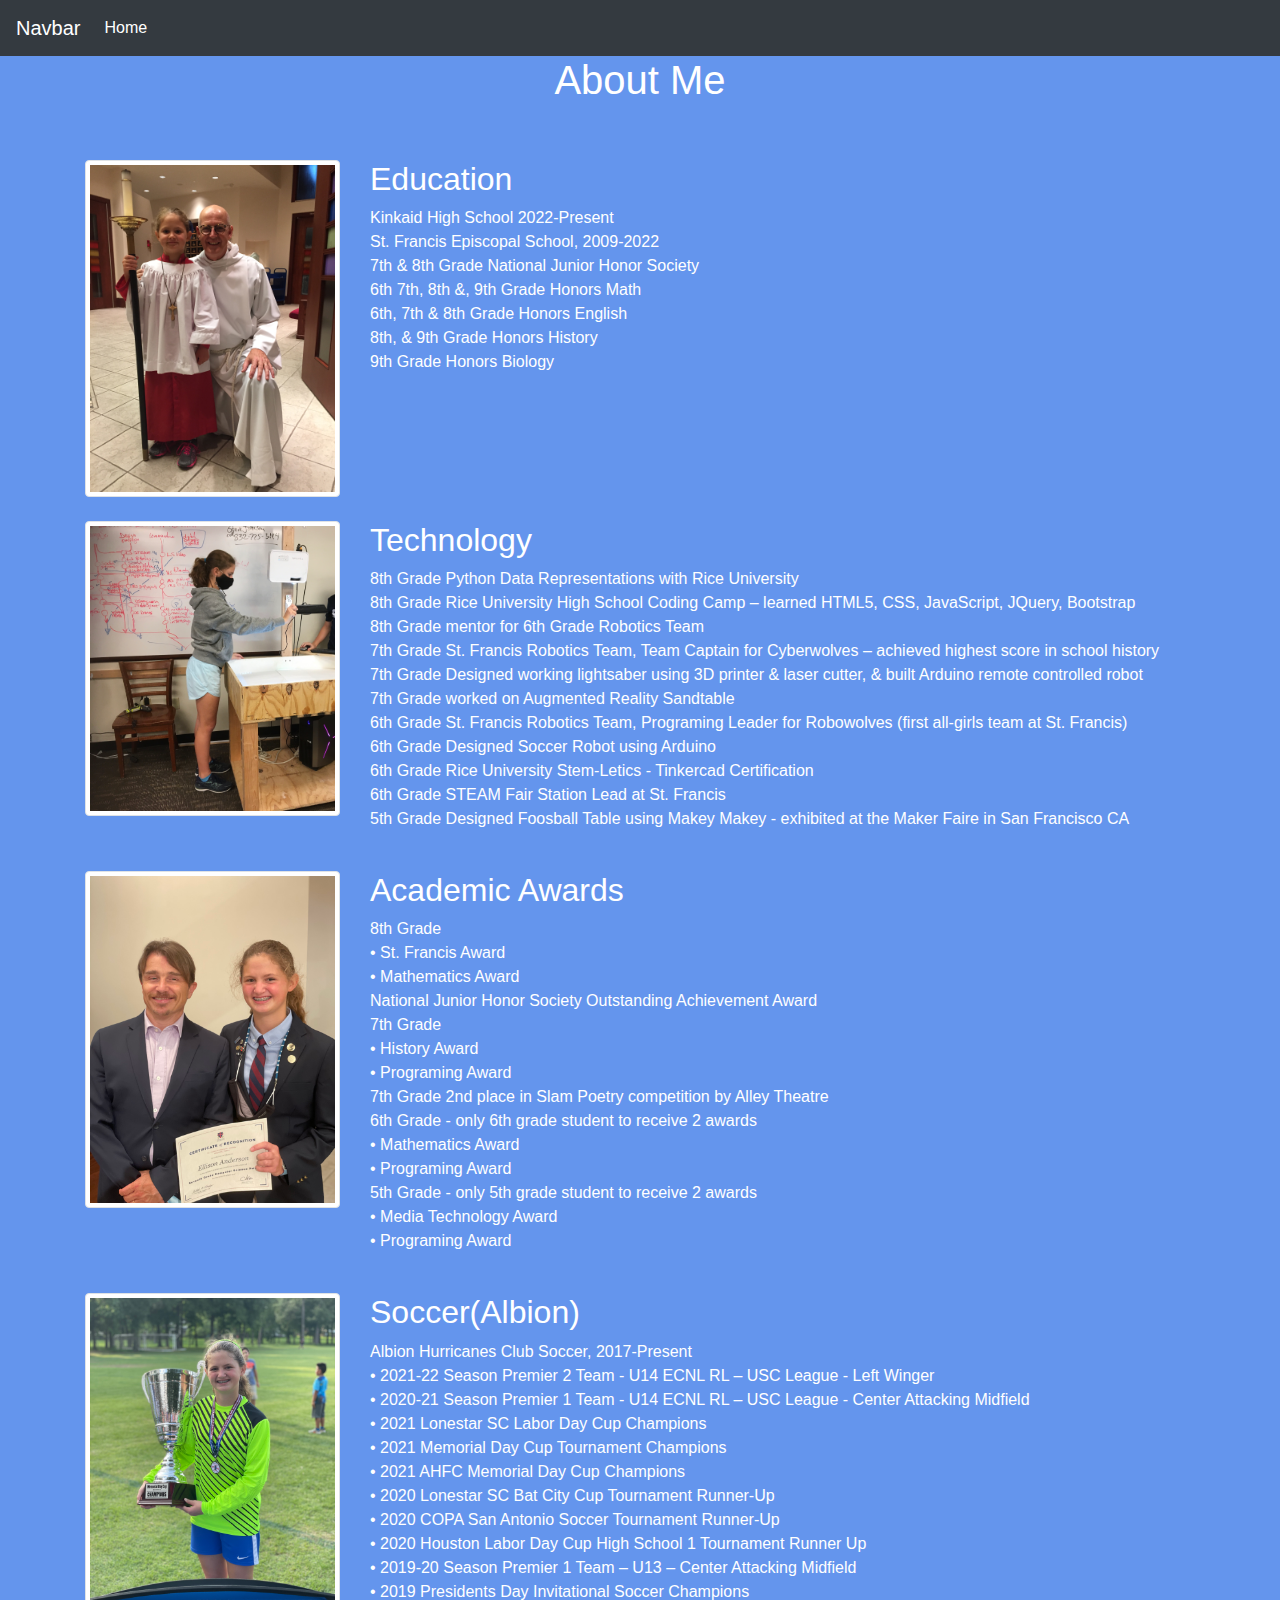
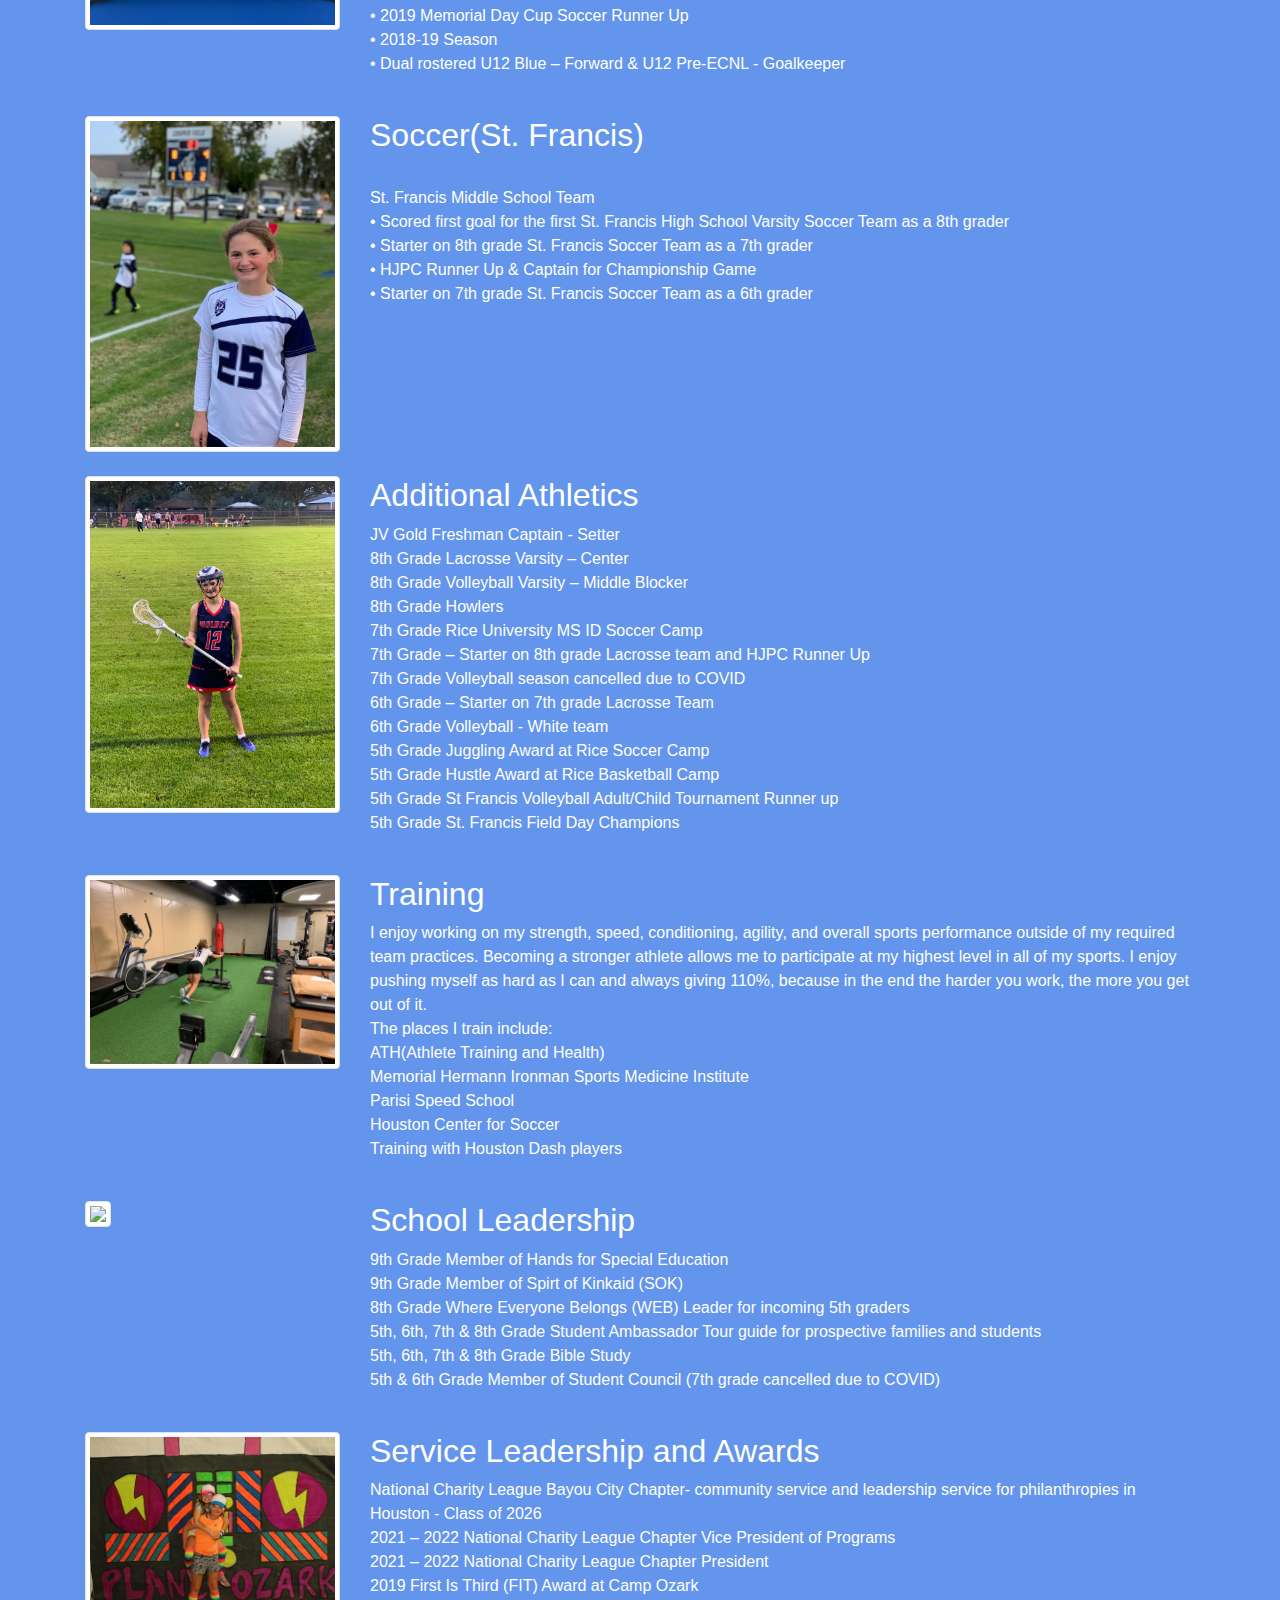
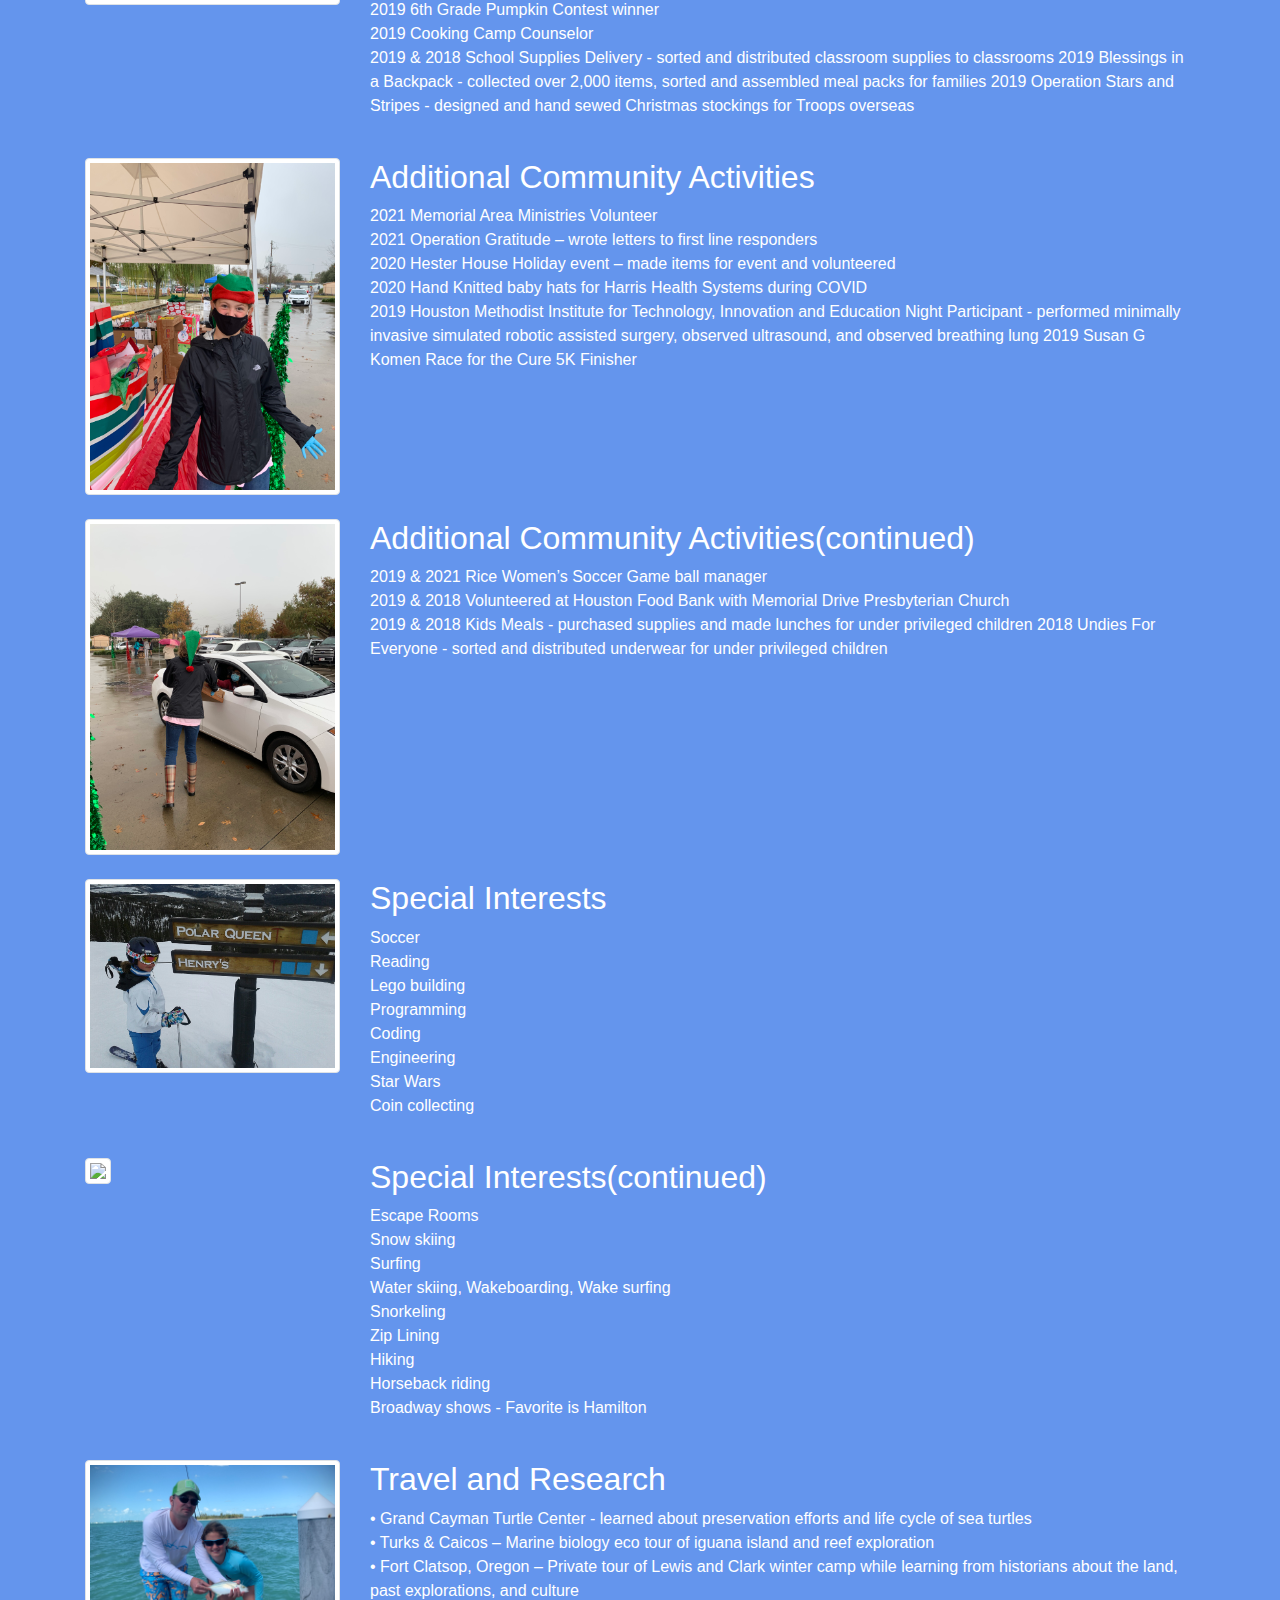
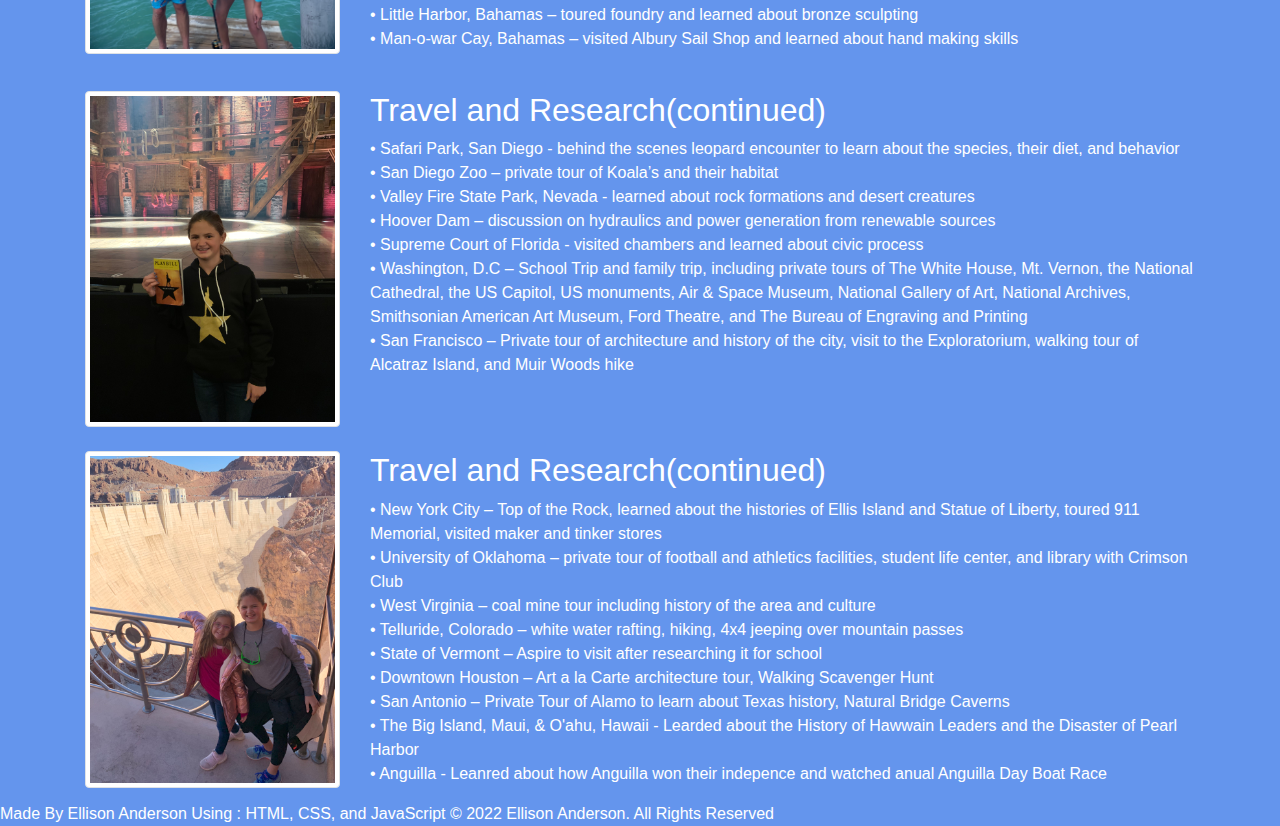
==== commit 86d06991: "remove dropbar" ====
--- a/about.html
+++ b/about.html
@@ -24,14 +24,14 @@
           <a class="nav-link" href="index.html">Home <span class="sr-only">(current)</span></a>
         </li>
         <li class="nav-item dropdown">
-          <a class="nav-link dropdown-toggle" href="#" id="navbarDropdown" role="button" data-toggle="dropdown" aria-haspopup="true" aria-expanded="false">
+          <!-- <a class="nav-link dropdown-toggle" href="#" id="navbarDropdown" role="button" data-toggle="dropdown" aria-haspopup="true" aria-expanded="false">
             More About Me
           </a>
           <div class="dropdown-menu" aria-labelledby="navbarDropdown">
             <a class="dropdown-item" href="about.html">About Me</a>
             <a class="dropdown-item" href="gallary.html">Programing Projects</a>
             <a class="dropdown-item" href="English.html">English Samples</a>
-          </div>
+          </div>-->
         </li>
       </ul>
     </div>
